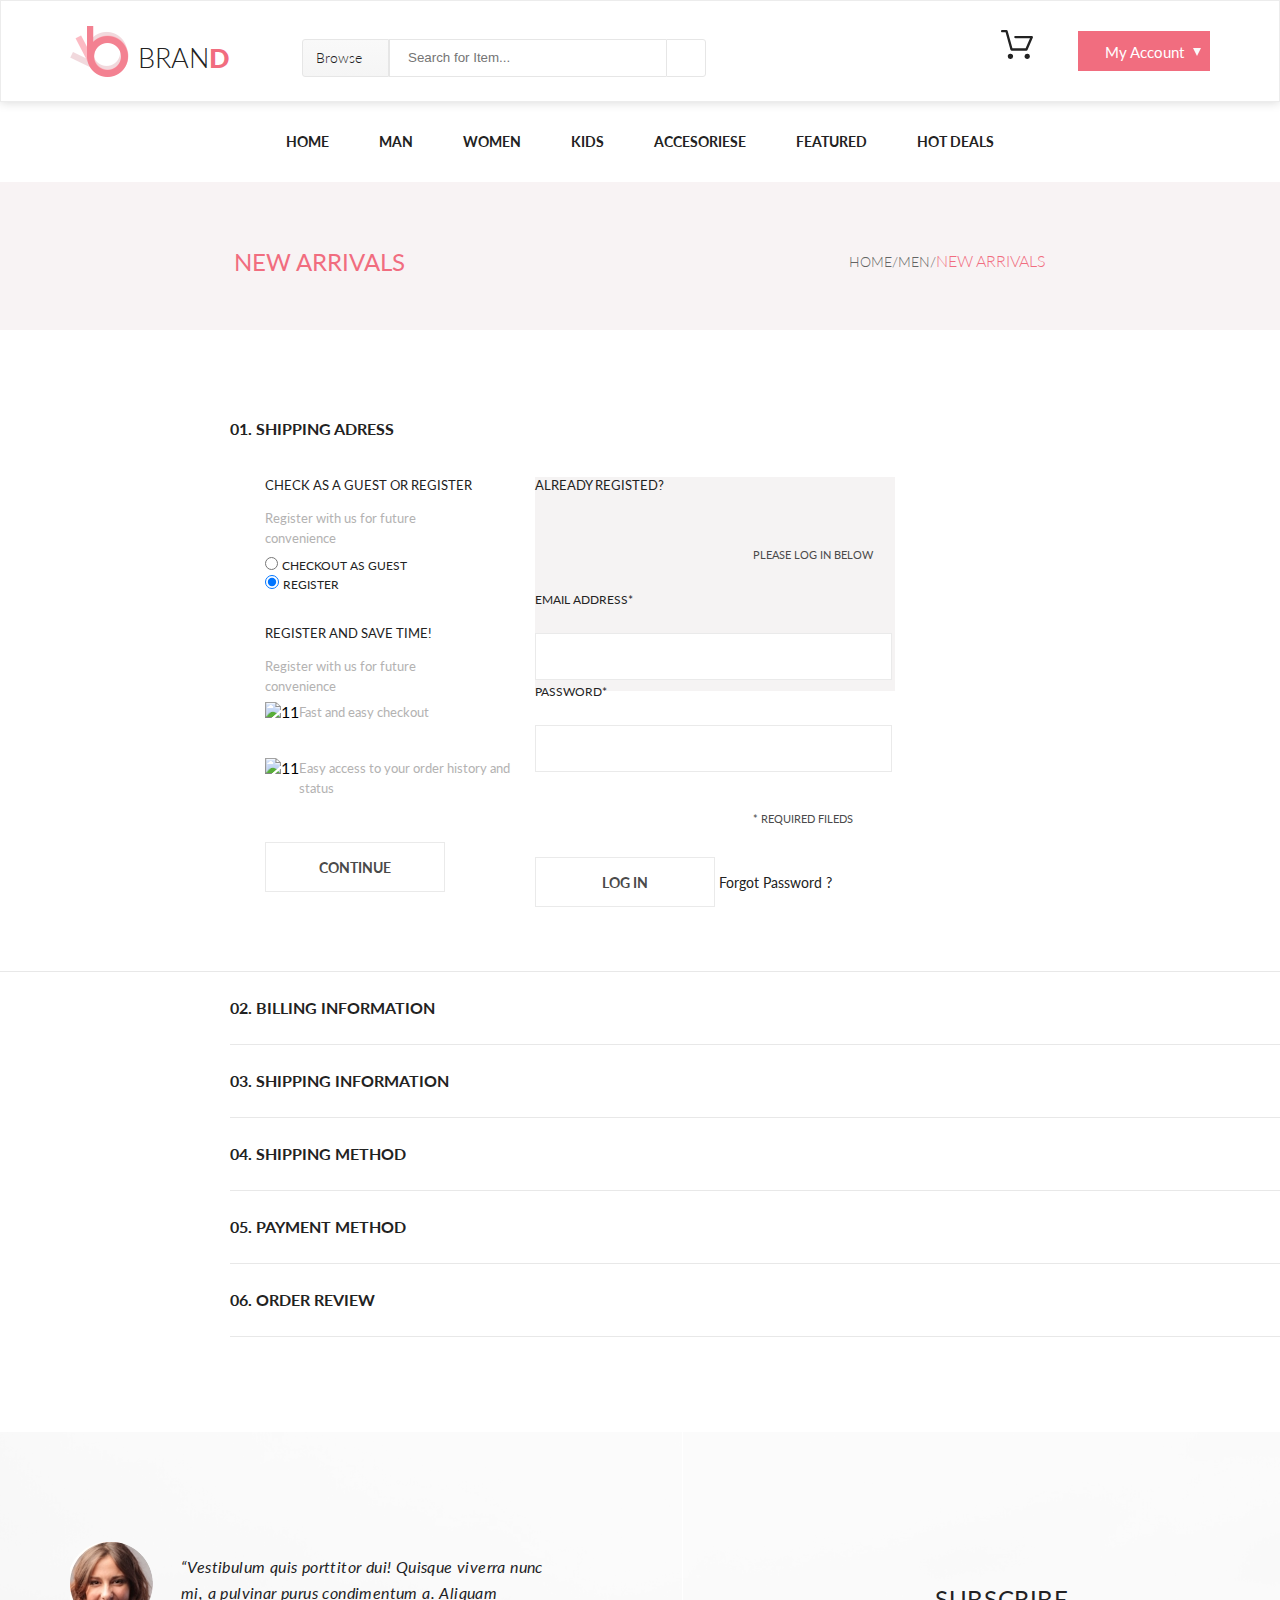
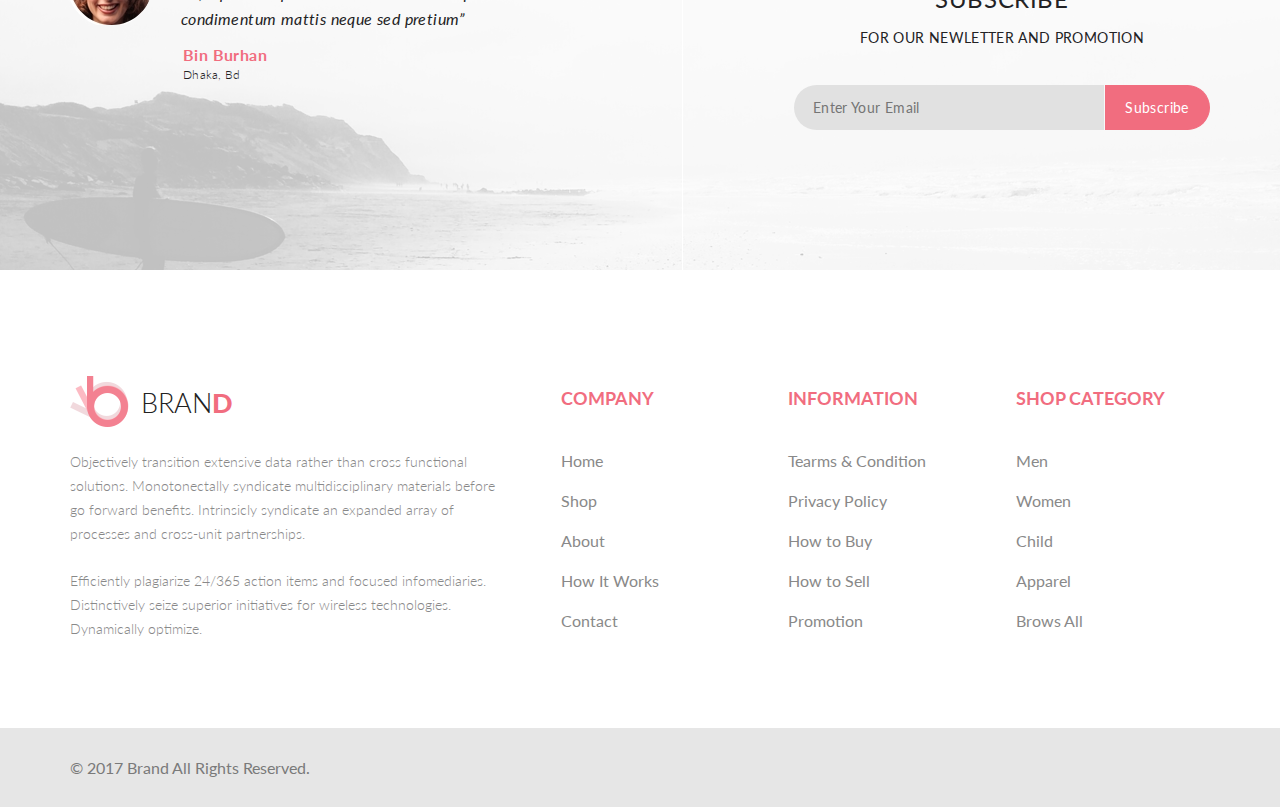
==== Checkout.html @ 781f8a84 "Add files via upload" ====
<!DOCTYPE html>
<html lang="en">

<head>
    <meta charset="UTF-8">
    <title>Index</title>
    <link href="https://fonts.googleapis.com/css?family=Lato:100,300,400,700" rel="stylesheet">
    <link rel="stylesheet" href="style.css">
    <link rel="stylesheet" href="https://use.fontawesome.com/releases/v5.3.1/css/all.css"
        integrity="sha384-mzrmE5qonljUremFsqc01SB46JvROS7bZs3IO2EmfFsd15uHvIt+Y8vEf7N7fWAU" crossorigin="anonymous">

</head>
<header class="header">
    <div class="container header-flex">
        <div class="header-left">
            <a class="logo" href="index.html"><img src="img/logo.png" alt="logo">
                <p class="bran">BRAN</p>
                <span class="d">D</span>
            </a>
            <form class="header-form" action="#">
                <div class="browse_down">
                    <ul class="browse-menu">
                        <li><a href="#">Browse
                                <i class="fas fa-caret-down"></i>
                            </a></li>
                        <div class="browse-hade">
                            <strong>
                                <h3 class="pink_effect">Women</h3>
                            </strong>
                            <ul>
                                <li><a href="single_page.html"
                                    class="pink_effect">Dresses</a></li>
                                <li><a href="single_page.html" class="pink_effect">Tops</a></li>
                                <li><a href="single_page.html" class="pink_effect">Sweaters/Knits</a></li>
                                <li><a href="single_page.html" class="pink_effect">Jackets/Coats</a></li>
                                <li><a href="single_page.html" class="pink_effect">Blazers</a></li>
                                <li><a href="single_page.html" class="pink_effect">Denim</a></li>
                                <li><a href="single_page.html" class="pink_effect">Leggings/Pants</a> </li>
                                <li><a href="single_page.html" class="pink_effect">Skirts/Shorts</a></li>
                                <li><a href="single_page.html" class="pink_effect">Accessories</a> </li>
                                <strong>
                                    <h3 class="pink_effect">Man</h3>
                                </strong>
                                <li><a href="single_page.html" class="pink_effect">Tees/Tank tops</a></li>
                                <li><a href="single_page.html" class="pink_effect"> Shirts/Polos</a> </li>
                                <li><a href="single_page.html" class="pink_effect">Sweaters</a></li>
                                <li><a href="single_page.html" class="pink_effect">Sweatshirts/Hoodies</a></li>
                                <li><a href="single_page.html" class="pink_effect">Blazers</a> </li>
                                <li><a href="single_page.html" class="pink_effect">Jackets/vests</a></li>
                            </ul>
                        </div>
                    </ul>
                </div>
                <input class="form-search" type="search" placeholder="Search for Item..." aria-label="Search">
                <button type="submit"><i class="fas fa-search"></i></button>
            </form>
        </div>
        <div class="header-right">
            <div class="card-hade">
                <a href="shoping_cart.html">
                <img class="card" src="img/Forma_1.svg" alt="card"></a>
                <div class="card-all">
                    <div class="card-top">
                        <a href="single_page.html"><img src="img/Layer_43.jpg" alt="img">
                        <div>
                            <strong>
                                <p class="red">Rebox Zane</p>
                            </strong>

                            <p class="cost">1 x $250</p></a>

                        </div>
                        <div><i class="fas fa-times-circle"></i>
                        </div>
                    </div>
                    <div class="card-bottom">
                        <a href="single_page.html"><img src="img/Layer_44.jpg" alt="img">
                        <div>
                            <strong>
                                <p class="red">Rebox Zane</p>
                            </strong>

                            <p class="cost">1 x $250</p> </a>
                        </div>
                        <div>
                            <i class="fas fa-times-circle"></i>
                        </div>
                    </div>
                    <p class="total">TOTAL $500.00</p>

                    <div class="buttoms">
                        <a href="#" class="checkout">Checkout</a>
                        <a href="#" class="go">Go to cart</a>
                    </div>
                </div>
            </div>
            <a class="button-site my-acc" href="Checkout.html">My Account</a>
        </div>
    </div>
</header>
<nav class="navigation">
    <div class="container">
        <ul class="menu">
            <li><a class="menu-link" href="#">Home</a>
                <div class="menu-link-box">
                    <div class="menu-img-box">
                        <div class="menu-box-list-unit-img">
                            <a class="ssale-link" href="#">
                                <div class="menu-box-unittxt">
                                    <p><strong>super</strong></p>
                                    <p><strong>sale!</strong></p>
                                </div>
                            </a>
                            <img src="img/ssale.jpg" alt="super sale pic">

                        </div>
                    </div>
                    <div class="menu-link-box-list">
                        <h3>man</h3>
                        <ul>
                            <li><a href="single_page.html" class="menu-list-link">Dresses</a></li>
                            <li><a href="single_page.html" class="menu-list-link">Tops</a></li>
                            <li><a href="single_page.html" class="menu-list-link">Sweaters/Knits</a></li>
                            <li><a href="single_page.html" class="menu-list-link">Jackets/Coats</a></li>
                            <li><a href="single_page.html" class="menu-list-link">Blazers</a></li>
                            <li><a href="single_page.html" class="menu-list-link">Denim</a></li>
                            <li><a href="single_page.html" class="menu-list-link">Leggings/Pants</a></li>
                            <li><a href="single_page.html" class="menu-list-link">Skirts/Shorts</a></li>
                            <li><a href="single_page.html" class="menu-list-link">Accessories</a></li>
                        </ul>
                    </div>
                    <div class="menu-link-box-list">
                        <h3>man</h3>
                        <ul>
                            <li><a href="single_page.html" class="menu-list-link">Dresses</a></li>
                            <li><a href="single_page.html" class="menu-list-link">Tops</a></li>
                            <li><a href="single_page.html" class="menu-list-link">Sweaters/Knits</a></li>
                            <li><a href="single_page.html" class="menu-list-link">Jackets/Coats</a></li>

                        </ul>
                        <div class="menu-box-list-unit">
                            <h3>man</h3>
                            <ul>
                                <li><a href="single_page.html" class="menu-list-link">Dresses</a></li>
                                <li><a href="single_page.html" class="menu-list-link">Tops</a></li>
                                <li><a href="single_page.html" class="menu-list-link">Sweaters/Knits</a></li>
                            </ul>
                        </div>
                    </div>
                    <div class="menu-link-box-list">
                        <h3>man</h3>
                        <ul>
                            <li><a href="single_page.html" class="menu-list-link">Dresses</a></li>
                            <li><a href="single_page.html" class="menu-list-link">Tops</a></li>
                            <li><a href="single_page.html" class="menu-list-link">Sweaters/Knits</a></li>
                            <li><a href="single_page.html" class="menu-list-link">Jackets/Coats</a></li>
                        </ul>
                        <div class="pic-box"></div>


                    </div>
                </div>
            </li>
            <li><a class="menu-link" href="single_page.htmlsingle_page.html">Man</a>
                <div class="menu-link-box">
                    <div class="menu-img-box">
                        <div class="menu-box-list-unit-img">
                            <a class="ssale-link" href="#">
                                <div class="menu-box-unittxt">
                                    <p><strong>super</strong></p>
                                    <p><strong>sale!</strong></p>
                                </div>
                            </a>
                            <img src="img/ssale.jpg" alt="super sale pic">

                        </div>
                    </div>
                    <div class="menu-link-box-list">
                        <h3>man</h3>
                        <ul>
                            <li><a href="single_page.html" class="menu-list-link">Dresses</a></li>
                            <li><a href="single_page.html" class="menu-list-link">Tops</a></li>
                            <li><a href="single_page.html" class="menu-list-link">Sweaters/Knits</a></li>
                            <li><a href="single_page.html" class="menu-list-link">Jackets/Coats</a></li>
                            <li><a href="single_page.html" class="menu-list-link">Blazers</a></li>
                            <li><a href="single_page.html" class="menu-list-link">Denim</a></li>
                            <li><a href="single_page.html" class="menu-list-link">Leggings/Pants</a></li>
                            <li><a href="single_page.html" class="menu-list-link">Skirts/Shorts</a></li>
                            <li><a href="single_page.html" class="menu-list-link">Accessories</a></li>
                        </ul>
                    </div>
                    <div class="menu-link-box-list">
                        <h3>man</h3>
                        <ul>
                            <li><a href="#" class="menu-list-link">Dresses</a></li>
                            <li><a href="#" class="menu-list-link">Tops</a></li>
                            <li><a href="#" class="menu-list-link">Sweaters/Knits</a></li>
                            <li><a href="#" class="menu-list-link">Jackets/Coats</a></li>

                        </ul>
                        <div class="menu-box-list-unit">
                            <h3>man</h3>
                            <ul>
                                <li><a href="#" class="menu-list-link">Dresses</a></li>
                                <li><a href="#" class="menu-list-link">Tops</a></li>
                                <li><a href="#" class="menu-list-link">Sweaters/Knits</a></li>
                            </ul>
                        </div>
                    </div>
                    <div class="menu-link-box-list">
                        <h3>man</h3>
                        <ul>
                            <li><a href="#" class="menu-list-link">Dresses</a></li>
                            <li><a href="#" class="menu-list-link">Tops</a></li>
                            <li><a href="#" class="menu-list-link">Sweaters/Knits</a></li>
                            <li><a href="#" class="menu-list-link">Jackets/Coats</a></li>
                        </ul>
                        <div class="pic-box"></div>


                    </div>
                </div>
            </li>
            <li><a class="menu-link" href="#">Women</a>
                <div class="menu-link-box">
                    <div class="menu-img-box">
                        <div class="menu-box-list-unit-img">
                            <a class="ssale-link" href="#">
                                <div class="menu-box-unittxt">
                                    <p><strong>super</strong></p>
                                    <p><strong>sale!</strong></p>
                                </div>
                            </a>
                            <img src="img/ssale.jpg" alt="super sale pic">

                        </div>
                    </div>
                    <div class="menu-link-box-list">
                        <h3>man</h3>
                        <ul>
                            <li><a href="#" class="menu-list-link">Dresses</a></li>
                            <li><a href="#" class="menu-list-link">Tops</a></li>
                            <li><a href="#" class="menu-list-link">Sweaters/Knits</a></li>
                            <li><a href="#" class="menu-list-link">Jackets/Coats</a></li>
                            <li><a href="#" class="menu-list-link">Blazers</a></li>
                            <li><a href="#" class="menu-list-link">Denim</a></li>
                            <li><a href="#" class="menu-list-link">Leggings/Pants</a></li>
                            <li><a href="#" class="menu-list-link">Skirts/Shorts</a></li>
                            <li><a href="#" class="menu-list-link">Accessories</a></li>
                        </ul>
                    </div>
                    <div class="menu-link-box-list">
                        <h3>man</h3>
                        <ul>
                            <li><a href="#" class="menu-list-link">Dresses</a></li>
                            <li><a href="#" class="menu-list-link">Tops</a></li>
                            <li><a href="#" class="menu-list-link">Sweaters/Knits</a></li>
                            <li><a href="#" class="menu-list-link">Jackets/Coats</a></li>

                        </ul>
                        <div class="menu-box-list-unit">
                            <h3>man</h3>
                            <ul>
                                <li><a href="#" class="menu-list-link">Dresses</a></li>
                                <li><a href="#" class="menu-list-link">Tops</a></li>
                                <li><a href="#" class="menu-list-link">Sweaters/Knits</a></li>
                            </ul>
                        </div>
                    </div>
                    <div class="menu-link-box-list">
                        <h3>man</h3>
                        <ul>
                            <li><a href="#" class="menu-list-link">Dresses</a></li>
                            <li><a href="#" class="menu-list-link">Tops</a></li>
                            <li><a href="#" class="menu-list-link">Sweaters/Knits</a></li>
                            <li><a href="#" class="menu-list-link">Jackets/Coats</a></li>
                        </ul>
                        <div class="pic-box"></div>


                    </div>
                </div>
            </li>
            <li><a class="menu-link" href="#">Kids</a>
                <div class="menu-link-box">
                    <div class="menu-img-box">
                        <div class="menu-box-list-unit-img">
                            <a class="ssale-link" href="#">
                                <div class="menu-box-unittxt">
                                    <p><strong>super</strong></p>
                                    <p><strong>sale!</strong></p>
                                </div>
                            </a>
                            <img src="img/ssale.jpg" alt="super sale pic">

                        </div>
                    </div>
                    <div class="menu-link-box-list">
                        <h3>Kids</h3>
                        <ul>
                            <li><a href="#" class="menu-list-link">Dresses</a></li>
                            <li><a href="#" class="menu-list-link">Tops</a></li>
                            <li><a href="#" class="menu-list-link">Sweaters/Knits</a></li>
                            <li><a href="#" class="menu-list-link">Jackets/Coats</a></li>
                            <li><a href="#" class="menu-list-link">Blazers</a></li>
                        </ul>
                    </div>
                    <div class="menu-link-box-list">
                        <h3>boys</h3>
                        <ul>
                            <li><a href="#" class="menu-list-link">Dresses</a></li>
                            <li><a href="#" class="menu-list-link">Tops</a></li>

                        </ul>
                        <div class="menu-box-list-unit">
                            <h3>girls</h3>
                            <ul>
                                <li><a href="#" class="menu-list-link">Dresses</a></li>
                                <li><a href="#" class="menu-list-link">Tops</a></li>
                                <li><a href="#" class="menu-list-link">Sweaters/Knits</a></li>
                            </ul>
                        </div>
                    </div>
                    <div class="menu-link-box-list">
                        <h3>kids sale</h3>
                        <ul>
                            <li><a href="#" class="menu-list-link">Dresses</a></li>
                            <li><a href="#" class="menu-list-link">Tops</a></li>
                            <li><a href="#" class="menu-list-link">Sweaters/Knits</a></li>
                            <li><a href="#" class="menu-list-link">Jackets/Coats</a></li>
                        </ul>
                        <div class="pic-box"></div>


                    </div>
                </div>
            </li>
            <li><a class="menu-link" href="#">Accesoriese</a>
                <div class="menu-link-box">
                    <div class="menu-img-box">
                        <div class="menu-box-list-unit-img">
                            <a class="ssale-link" href="#">
                                <div class="menu-box-unittxt">
                                    <p><strong>super</strong></p>
                                    <p><strong>sale!</strong></p>
                                </div>
                            </a>
                            <img src="img/ssale.jpg" alt="super sale pic">

                        </div>
                    </div>
                    <div class="menu-link-box-list">
                        <h3>man Accesoriese</h3>
                        <ul>
                            <li><a href="#" class="menu-list-link">Dresses</a></li>
                            <li><a href="#" class="menu-list-link">Tops</a></li>
                        </ul>
                    </div>
                    <div class="menu-link-box-list">
                        <h3>woman Accesoriese</h3>
                        <ul>
                            <li><a href="#" class="menu-list-link">Dresses</a></li>

                        </ul>
                        <div class="menu-box-list-unit">
                            <h3>kids Accesoriese</h3>
                            <ul>
                                <li><a href="#" class="menu-list-link">Dresses</a></li>
                            </ul>
                        </div>
                    </div>
                    <div class="menu-link-box-list">
                        <h3>sale Accesoriese</h3>
                        <ul>
                            <li><a href="#" class="menu-list-link">Dresses</a></li>
                        </ul>
                        <div class="pic-box"></div>


                    </div>
                </div>
            </li>
            <li class="last"><a class="menu-link" href="#">Featured</a>
                <div class="menu-link-box">
                    <div class="menu-img-box">
                        <div class="menu-box-list-unit-img">
                            <a class="ssale-link" href="#">
                                <div class="menu-box-unittxt">
                                    <p><strong>super</strong></p>
                                    <p><strong>sale!</strong></p>
                                </div>
                            </a>
                            <img src="img/ssale.jpg" alt="super sale pic">

                        </div>
                    </div>
                    <div class="menu-link-box-list">
                        <h3>man</h3>
                        <ul>
                            <li><a href="#" class="menu-list-link">Dresses</a></li>
                            <li><a href="#" class="menu-list-link">Tops</a></li>
                            <li><a href="#" class="menu-list-link">Sweaters/Knits</a></li>
                            <li><a href="#" class="menu-list-link">Jackets/Coats</a></li>
                            <li><a href="#" class="menu-list-link">Blazers</a></li>
                            <li><a href="#" class="menu-list-link">Denim</a></li>
                            <li><a href="#" class="menu-list-link">Leggings/Pants</a></li>
                            <li><a href="#" class="menu-list-link">Skirts/Shorts</a></li>
                            <li><a href="#" class="menu-list-link">Accessories</a></li>
                        </ul>
                    </div>
                    <div class="menu-link-box-list">
                        <h3>man</h3>
                        <ul>
                            <li><a href="#" class="menu-list-link">Dresses</a></li>
                            <li><a href="#" class="menu-list-link">Tops</a></li>
                            <li><a href="#" class="menu-list-link">Sweaters/Knits</a></li>
                            <li><a href="#" class="menu-list-link">Jackets/Coats</a></li>

                        </ul>
                        <div class="menu-box-list-unit">
                            <h3>man</h3>
                            <ul>
                                <li><a href="#" class="menu-list-link">Dresses</a></li>
                                <li><a href="#" class="menu-list-link">Tops</a></li>
                                <li><a href="#" class="menu-list-link">Sweaters/Knits</a></li>
                            </ul>
                        </div>
                    </div>
                    <div class="menu-link-box-list">
                        <h3>man</h3>
                        <ul>
                            <li><a href="#" class="menu-list-link">Dresses</a></li>
                            <li><a href="#" class="menu-list-link">Tops</a></li>
                            <li><a href="#" class="menu-list-link">Sweaters/Knits</a></li>
                            <li><a href="#" class="menu-list-link">Jackets/Coats</a></li>
                        </ul>
                        <div class="pic-box"></div>


                    </div>
                </div>
            </li>
            <li class="last"><a class="menu-link" href="#">Hot Deals </a>
                <div class="menu-link-box">
                    <div class="menu-img-box">
                        <div class="menu-box-list-unit-img">
                            <a class="ssale-link" href="#">
                                <div class="menu-box-unittxt">
                                    <p><strong>super</strong></p>
                                    <p><strong>sale!</strong></p>
                                </div>
                            </a>
                            <img src="img/ssale.jpg" alt="super sale pic">

                        </div>
                    </div>
                    <div class="menu-link-box-list">
                        <h3>man</h3>
                        <ul>
                            <li><a href="#" class="menu-list-link">Dresses</a></li>
                            <li><a href="#" class="menu-list-link">Tops</a></li>
                            <li><a href="#" class="menu-list-link">Sweaters/Knits</a></li>
                            <li><a href="#" class="menu-list-link">Jackets/Coats</a></li>
                            <li><a href="#" class="menu-list-link">Blazers</a></li>
                            <li><a href="#" class="menu-list-link">Denim</a></li>
                            <li><a href="#" class="menu-list-link">Leggings/Pants</a></li>
                            <li><a href="#" class="menu-list-link">Skirts/Shorts</a></li>
                            <li><a href="#" class="menu-list-link">Accessories</a></li>
                        </ul>
                    </div>
                    <div class="menu-link-box-list">
                        <h3>man</h3>
                        <ul>
                            <li><a href="#" class="menu-list-link">Dresses</a></li>
                            <li><a href="#" class="menu-list-link">Tops</a></li>
                            <li><a href="#" class="menu-list-link">Sweaters/Knits</a></li>
                            <li><a href="#" class="menu-list-link">Jackets/Coats</a></li>

                        </ul>
                        <div class="menu-box-list-unit">
                            <h3>man</h3>
                            <ul>
                                <li><a href="#" class="menu-list-link">Dresses</a></li>
                                <li><a href="#" class="menu-list-link">Tops</a></li>
                                <li><a href="#" class="menu-list-link">Sweaters/Knits</a></li>
                            </ul>
                        </div>
                    </div>
                    <div class="menu-link-box-list">
                        <h3>man</h3>
                        <ul>
                            <li><a href="#" class="menu-list-link">Dresses</a></li>
                            <li><a href="#" class="menu-list-link">Tops</a></li>
                            <li><a href="#" class="menu-list-link">Sweaters/Knits</a></li>
                            <li><a href="#" class="menu-list-link">Jackets/Coats</a></li>
                        </ul>
                        <div class="pic-box"></div>


                    </div>
                </div>
            </li>
        </ul>
    </div>
</nav>
<div class="new_arrivals">
    <h3 class="new_arrivals_text">New Arrivals</h3>
    <nav aria-label="breadcrumb">
        <ul class="bread">
            <li ><a href="index.html" class="breadcrumb-item">HOME/</a></li>
            <li ><a href="single_page.html"class="breadcrumb-item" >MEN/ </a></li>
            <li ><a href="single_page.html"class="breadcrumb-item_pink" >NEW ARRIVALS</a></li>
        </ul>
    </nav>
</div>
    <section>
                      
        <h2 class="headline">01.   Shipping Adress</h2>
            <div class="form-conteiner">
            <div class="left-form">
                    <form>
            <h3>Check as a guest or register</h3>
            <p>Register with us for future convenience</p>
            <div class="form-check">
                <input class="form-check-input" type="radio" name="flexRadioDefault" id="flexRadioDefault1">
                <label class="form-check-label" for="flexRadioDefault1">
                    checkout as guest
                </label>
              </div>
              <div class="form-check">
                <input class="form-check-input" type="radio" name="flexRadioDefault" id="flexRadioDefault2" checked>
                <label class="form-check-label" for="flexRadioDefault2">
                    register
                </label>
              </div>
              <h4>register and save time!</h4>
              <p>Register with us for future convenience</p>
              <div class="arrow_p">
              <img src="img/11.webp" alt="11"><p>Fast and easy checkout</p>
              </div>
              <div class="arrow_p">
              <img src="img/11.webp" alt="11"><p>Easy access to your order history and status</p>
            </div>
            <a href="#">
                <button type="submit" class="continue">Continue</button></a>
                                  </form>
    </div>
    <div class="rigth-form">    
    <form>
            <h3>Already registed?</h3>
            <p class="text-grey">Please log in below</p>
                    <div class="mb-3">
        <label for="exampleInputEmail1" class="form-label">EMAIL ADDRESS*</label>
        <input type="email" class="form-control" id="exampleInputEmail1" aria-describedby="emailHelp">
              <div class="mb-3">
        <label for="exampleInputPassword1" class="form-label">PASSWORD*</label>
        <input type="password" class="form-control" id="exampleInputPassword1">
      </div>
                  <p class="star-text">* Required Fileds</p>
            <a href="#">
              <button type="submit" class="btn btn-primary">Log in</button></a>
      <a href="#" class="forgot"> Forgot Password ?</a>
    </form> 
</div>
</div>
</label>
</section>
<a href="#" ></a><h2 class="lazy-text">02.   BILLING INFORMATION</h2>
<a href="#" ></a><h2 class="lazy-text">03.   SHIPPING INFORMATION</h2>
<a href="#" ></a><h2 class="lazy-text">04.   SHIPPING METHOD</h2>
<a href="#" ></a><h2 class="lazy-text">05.   PAYMENT METHOD</h2>
<a href="#" ></a><h2 class="lazy-text">06.   ORDER REVIEW</h2>

    

<div class="comunity">
    <img src="img/com.png" alt="com background" style="opacity:0.25;filter:alpha(opacity=25)">
    <div class="comunity-conteiner">
        <div class="com-left">
            <img src="img/face.png" alt="face">
            <div class="com-lefttxt">
                <p>“Vestibulum quis porttitor dui! Quisque viverra nunc mi,
                    a pulvinar purus condimentum a. Aliquam condimentum mattis neque sed pretium”</p>
            </div>
            <div class="com-lefttxts">
                <p><b>Bin Burhan</b>
                    <br>Dhaka, Bd
                </p>
            </div>
        </div>
        <div class="com-center"></div>
        <div class="com-right">
            <div class="com-righttxt">
                <p>Subscribe</p>
                <span>FOR OUR NEWLETTER AND PROMOTION</span>
            </div>
            <div class="com-rightform">
                <input class="form-email" type="email" placeholder="Enter Your Email" aria-label="email">
                <button type="submit">Subscribe</button>
            </div>
        </div>
    </div>
</div>
<div class="container-footerwrap">
    <div class="container-foote">
        <section class="footer-logotext">
            <div class="footer-logo">
                <a href="index.html"><img src="img/logo.png" alt="logo"></a>
                <p>bran<span>d</span></p>
            </div>
            <div class="footer-objec">
                <p>Objectively transition extensive data rather than cross functional
                    solutions. Monotonectally syndicate multidisciplinary materials
                    before go forward benefits. Intrinsicly syndicate an expanded array
                    of processes and cross-unit partnerships.</p>
                <p class="footer-objec2">Efficiently plagiarize 24/365 action items and focused infomediaries.
                    Distinctively seize superior initiatives for wireless technologies.
                    Dynamically optimize.</p>
            </div>
        </section>
        <nav class="futer-naverap">
            <div class="footer-company">
                <h3>company</h3>
                <ul>
                    <li><a href="index.html">Home</a></li>
                    <li><a href="#">Shop</a></li>
                    <li><a href="#">About</a></li>
                    <li><a href="#">How It Works</a></li>
                    <li><a href="#">Contact</a></li>
                </ul>
            </div>
            <div class="footer-information">
                <h3>information</h3>
                <ul>
                    <li><a href="#">Tearms &amp; Condition</a></li>
                    <li><a href="#">Privacy Policy</a></li>
                    <li><a href="#">How to Buy</a></li>
                    <li><a href="#">How to Sell</a></li>
                    <li><a href="#">Promotion</a></li>
                </ul>
            </div>
            <div class="footer-shop">
                <h3>shop category</h3>
                <ul>
                    <li><a href="#">Men</a></li>
                    <li><a href="#">Women</a></li>
                    <li><a href="#">Child</a></li>
                    <li><a href="#">Apparel</a></li>
                    <li><a href="#">Brows All</a></li>
                </ul>
            </div>
        </nav>
    </div>
</div>
<footer class="footer">
    <div class="footer-copy">
        <div class="copy">
            <p>© 2017 Brand All Rights Reserved.</p>
        </div>
        <div class="footer-soc">
            <a href="#"><i class="fab fa-facebook-square"></i></a>
            <a href="#"><i class="fab fa-twitter-square"></i></a>
            <a href="#"><i class="fab fa-linkedin"></i></a>
            <a href="#"><i class="fab fa-pinterest-square"></i></a>
            <a href="#"><i class="fab fa-google-plus-square"></i></a>
        </div>
    </div>
</footer>
</body>

</html>
---- style.css ----
* {
    margin: 0;
    padding: 0;
}

body {
    font-family: 'Lato', sans-serif;
}

.container {
    width: 1140px;
    margin: 0 auto;
}

.header {
    height: 100px;
    box-shadow: 0 0 10px rgba(0, 0, 0, 0.17);
    border: 1px solid #ececec;
    background-color: #ffffff;
}

.header-flex {
    display: flex;
    justify-content: space-between;
    height: 100%;
}

.header-left {
    display: flex;
    align-items: center;
}

.header-right {
    display: flex;
    align-items: center;
}

.logo {
    display: flex;
    align-items: center;
}

.header-form {
    display: flex;
}

.button-site {
    background-color: #f16d7f;
    border: 1px solid transparent;
    margin-left: 45px;
}

.button-site:hover {
    background-color: #fff;
    color: #f16d7f;
    border: 1px solid #f16d7f;
}



.my-acc {
    color: #ffffff;
    position: relative;
    text-align: center;
    width: 130px;
    height: 38px;
    font-size: 15px;
    font-weight: 400;
    text-decoration: none;
}

.my-acc:before {
    content: "";
    display: block;
    position: absolute;
    top: 16px;
    right: 8px;
    width: 0;
    height: 0;
    border-style: solid;
    border-width: 8px 4px 0 4px;
    border-color: #fafafa transparent transparent transparent;
}

.button-site:hover .my-acc:before {
    border-color: #f16d7f transparent transparent transparent;
}

.menu {
    display: flex;
    list-style-type: none;
    justify-content: center;
}

.menu-link {
    text-decoration: none;
    display: block;
    padding: 20px 25px;
    color: #222222;
    font-size: 14px;
    font-weight: 700;
    text-transform: uppercase;
}

.banner {
    height: 613px;
    background-color: #e8e8e8;
}

.banner-block {
    height: 100%;
    background: url(img/banner.jpg) 0 -51px;
}

.the-brand {
    color: #222222;
    font-size: 60px;
    font-weight: 700;
    text-transform: uppercase;
    line-height: 45px;
    margin-bottom: 20px;
}

.text-fashion {
    color: #222222;
    font-size: 40px;
    font-weight: 700;
    text-transform: uppercase;
    line-height: 31px;

}

.banner-text {
    margin-top: 224px;
    border-left: 12px solid #f16d7f;
    float: left;
    padding-left: 12px;
}

.span-fashion {
    color: #f16d7f;
}

.item {
    position: relative;
    width: 263px;
    margin-bottom: 40px;
}

.item:hover .box-add {
    display: flex;
}

.item:hover {
    box-shadow: 0 5px 8px rgba(0, 0, 0, 0.16);
}

.product-img {
    width: 100%;
}

.item:hover .product-img {
    filter: brightness(50%);
}

.product {
    width: 263px;
    display: block;
    text-decoration: none;
}

.box-product {
    margin-top: 60px;
    margin-bottom: 60px;
    display: flex;
    flex-wrap: wrap;
    justify-content: space-between;
}

.product-text-box {
    padding: 20px 15px;
}

.product-text {
    color: #222222;
    font-size: 13px;
    font-weight: 400;
    text-transform: uppercase;
    margin-bottom: 15px;
}

.product-price {
    color: #f16d7f;
    font-size: 16px;
    font-weight: 700;
    text-transform: uppercase;
}

.box-add {
    position: absolute;
    top: 98px;
    display: none;
    justify-content: center;
    width: 100%;
}

.add {
    border: 1px solid #ffffff;
    padding: 8px 12px;
    color: #ffffff;
    font-size: 13px;
    font-weight: 700;
    text-decoration: none;
    display: flex;
    align-items: center;
}

.add:hover {
    box-shadow: 0 0 10px #fff;
}

.add-img {
    margin-right: 7px;
}

.container-news {
    width: 1140px;
    margin: 0 auto;
}

.news-box {
    width: 100%;
    height: 823px;
    display: flex;
    justify-content: space-between;
    margin-top: 100px;
}

.cont-news-right,
.cont-news-left {
    display: flex;
    flex-direction: column;
    width: 560px;
    justify-content: space-between;
}

.cont-news-right a,
.cont-news-left a {
    display: block;
    position: relative;
    background-color: #dadad2;
}

.news-forman,
.for-kids {
    width: 560px;
    height: 542px;
    transition: all .5s;
}

.woman,
.accesories {
    width: 560px;
    height: 261px;
    transition: all .5s;
}

.accesories img {
    float: right;
}

.news-txt {
    position: absolute;
    padding: 16px 18px;
    top: 26px;
    z-index: 1;
    background-color: white;
    transition: background-color .5s;
}

.news-txt {
    color: #222222;
    font-family: 'Lato', sans-serif;
    font-size: 18px;
    font-weight: 400;
    text-transform: uppercase;
}

.news-txt h3 {
    font-family: 'Lato', sans-serif;
    font-weight: 400;
    text-transform: uppercase;
    color: #f16d7f;
    font-size: 30px;
    letter-spacing: 0.75px;
    transition: color .5s;
}

.items-txt {
    display: flex;
    flex-direction: column;
    justify-content: center;
    align-items: center;
    margin-top: 100px;
    color: #222222;
    font-family: 'Lato', sans-serif;
    font-size: 30px;
    font-weight: 700;
    letter-spacing: 0.75px;
}

.items-txt p {
    color: #9f9f9f;
    font-family: 'Lato', sans-serif;
    font-size: 14px;
    font-weight: 400;
    letter-spacing: 0.35px;
    margin-top: 16px;
}

.bap {
    display: flex;
    justify-content: center;
}

.baptxt {
    display: flex;
    margin-bottom: 113px;
}

.baptxt i {
    margin-left: 9px;
}

.baplink {
    background-color: #f16d7f;
    color: #ffffff;
    font-family: 'Lato', sans-serif;
    font-size: 16px;
    font-weight: 700;
    letter-spacing: 0.4px;
    align-items: center;
    flex-direction: row;
    text-decoration: none;
    display: flex;
    padding: 23px 18px;
    border: transparent 1px solid;
}

.baplink:hover {
    background-color: #fff;
    color: #f16d7f;
    border: 1px solid #f16d7f;
}

.bran {
    margin-left: 9px;
    margin-top: 13px;
    font-family: 'Lato', sans-serif;
    text-transform: uppercase;
    color: #222222;
    font-size: 27px;
    font-weight: 300;
    text-align: center;
}

.logo {
    text-decoration: none;
}

.d {
    margin-right: 37px;
    margin-top: 13px;
    font-family: 'Lato', sans-serif;
    color: #f16d7f;
    font-size: 27px;
    font-weight: 900;
    text-align: center;
}

.form-search {
    padding-left: 18px;
    margin-top: 13px;
    border-style: solid;
    border-width: 1px;
    border-right-width: 0;
    border-color: #e6e6e6;
    box-sizing: border-box;
    background-color: #ffffff;
    width: 277px;
    height: 38px;
}

.header-form button {
    margin-top: 13px;
    border-bottom-right-radius: 3px;
    border-top-right-radius: 3px;
    border-style: solid;
    border-width: 1px;
    border-color: #e6e6e6;
    box-sizing: border-box;
    background-color: #ffffff;
    width: 40px;
    height: 38px;
}

.browse-menu {
    margin-top: 13px;
    border-bottom-left-radius: 3px;
    border-top-left-radius: 3px;
    border-style: solid;
    border-width: 1px;
    border-color: #e6e6e6;
    box-sizing: border-box;
    background: linear-gradient(180deg, #f9f9f9 0%, #f5f5f5 100%);
    width: 87px;
    height: 38px;
    margin-left: 35px;

}

.browse_down {
    position: relative;
    display: flex;
    z-index: 10000;
}

.browse-hade {
    display: none;
    position: absolute;
    border-radius: 5px;
    background-color: #ffffff;
    padding: 20px;
    border: 1px solid #e8e8e8;
}

.browse-hade:hover {
    background-color: #ffffff;

}

.browse_down:hover .browse-hade {
    display: block;
}

.browse_down:hover .browse-menu {
    background-color: #ffffff;
}

.browse-hade h3 {
    color: #232323;
    font-family: 'Lato';
    font-size: 14px;
    font-weight: 400;
    font-style: normal;
    letter-spacing: normal;
    line-height: 32px;
    text-align: left;
    text-transform: uppercase;
    font-style: normal;
    letter-spacing: 0.35px;
    line-height: normal;
    border-bottom: 1px solid #e8e8e8;
}

.browse-hade li {
    color: #4f4f4f;
    font-family: 'Lato';
    font-size: 14px;
    font-weight: 400;
    font-style: normal;
    letter-spacing: normal;

    text-align: right;
    font-style: normal;
    letter-spacing: 0.35px;
    line-height: normal;
}

.browse-hade:hover {
    color: #f16d7f;
}

.browse-menu li {
    display: flex;
    position: relative;
    margin-top: 9px;
    list-style: none;
}

.browse-menu a {
    font-family: 'Lato', sans-serif;
    color: #222222;
    font-size: 14px;
    font-weight: 300;
    line-height: normal;
    margin-left: 13px;
    text-decoration: none;
}

.card-hade {
    position: relative;
    display: flex;
    z-index: 10000;
    flex-direction: column;
}

.card-all {
    display: none;
    position: absolute;
    border-radius: 5px;
    background-color: #ffffff;
    border: 1px solid #e8e8e8;
    margin-top: 33px;
    margin-right: 179px;
}

.fas {
    display: none;
    width: 15px;
    height: 15px;
    color: #c0c0c0;
    font-family: "Font Awesome";
    font-size: 16px;
    font-weight: 400;
    font-style: normal;
    letter-spacing: normal;
    line-height: normal;
    text-align: right;
    text-transform: uppercase;
}

.fas:hover {
    filter: opacity(50%);

}

.pink_effect:hover {
    color: #f16d7f;
}

.card-all:hover {
    background-color: #ffffff;
}

.card-hade:hover .card-all {
    display: flex;
    flex-direction: column;
}

.red {
    color: #222222;
    font-family: 'Lato';
    font-size: 12px;
    font-weight: 700;
    font-style: normal;
    letter-spacing: normal;
    line-height: normal;
    text-align: center;
    text-transform: uppercase;
    font-style: normal;
    letter-spacing: normal;
    line-height: normal;
}


.cost {
    color: #f16d7f;
    font-family: "Lato";
    font-size: 16px;
    font-weight: 400;
    font-style: normal;
    letter-spacing: normal;
    line-height: normal;
    text-align: left;
    text-transform: uppercase;
}

.card-bottom {
    display: flex;
    justify-content: space-between;
    margin: 20px;
    border-bottom: 1px solid #e8e8e8;
}

.card-top {
    display: flex;
    justify-content: space-between;
    margin: 20px;
    border-bottom: 1px solid #e8e8e8;
}

.total {
    width: 228px;
    height: 16px;
    color: #222222;
    font-family: 'Lato';
    font-size: 16px;
    font-weight: 700;
    font-style: normal;
    letter-spacing: normal;
    line-height: normal;
    text-align: center;
    text-transform: uppercase;
    font-style: normal;
    letter-spacing: normal;
    line-height: normal;
    margin: 20px;
}

.buttoms {
    display: flex;
    flex-direction: column;
    margin-top: 32px;
    align-items: center;
}

.checkout {
    background-color: #ffffff;
    border: 1px solid #f16d7f;
    color: #f16d7f;
    width: 225px;
    height: 50px;
    text-align: center;
    margin: 11px;

}

.checkout:hover {
    background-color: #f16d7f;
    color: #fff;
    border: 1px solid #f16d7f;
}

.go {
    border: 1px solid #eaeaea;
    background-color: #ffffff;
    color: #4a4a4a;
    width: 225px;
    height: 50px;
    text-align: center;
    margin: 20px;
}

.go:hover {
    border: 1px solid #eaeaea;
    background-color: #4a4a4a;
    ;
    color: #ffffff;
}

.bannerblack {
    height: 550px;
}

.conteinerbb {
    display: flex;
    margin: 0 auto;
    background-color: #222224;
    width: 1140px;
    height: 529px;
}

.bb-left {
    display: flex;
    position: relative;
    flex-direction: column;
    justify-content: center;
}

.bbtxt {
    display: flex;
    position: absolute;
    flex-direction: column;
    padding-left: 39px;
    padding-bottom: 190px;
    width: 293px;
    height: 78px;
}

.bbtxt h1 {
    font-family: 'Lato', sans-serif;
    color: #ffffff;
    font-size: 54px;
    font-weight: 700;
}

.bbtxt span {
    font-family: 'Lato', sans-serif;
    color: #f16d7f;
    font-size: 53.62px;
    font-weight: 700;
    text-transform: uppercase;
}

.bbtxt p {
    font-family: 'Lato', sans-serif;
    color: #ffffff;
    font-size: 32.17px;
    font-weight: 700;
    text-transform: uppercase;
}

.bb-center {
    display: flex;
    flex-direction: column;
    justify-content: space-around;
    box-sizing: border-box;
    padding-left: 37px;
    padding-bottom: 70px;
    width: 105px;
    height: 100%;
}

.bb-right {
    display: flex;
    flex-direction: column;
    justify-content: space-evenly;
    box-sizing: border-box;
    padding-bottom: 12px;
    padding-top: 10px;
    width: 259px;
    height: 100%;
}

.bb-right h3 {
    font-family: 'Lato', sans-serif;
    color: #fbfbfb;
    font-size: 20px;
    font-weight: 700;
    line-height: 2;
}

.bb-right p {
    font-family: 'Lato', sans-serif;
    color: #fbfbfb;
    font-size: 14px;
    font-weight: 300;
    line-height: 24px;
}

.comunity {
    margin-top: 95px;
    height: 438px;
    display: flex;
    justify-content: center;
    position: relative;
}

.comunity-conteiner {
    width: 1140px;
    height: 100%;
    display: flex;
    position: absolute;
    flex-direction: row;
    justify-content: space-between;
}

.com-left {
    width: 500px;
    display: flex;
    flex-direction: row;
    margin-top: 110px;
}

.com-left img {
    height: 83px;
}

.com-lefttxt {
    width: 386px;
    height: 68px;
    color: #222224;
    font-family: 'Lato', sans-serif;
    font-size: 16px;
    font-style: italic;
    line-height: 26px;
    letter-spacing: 0.4px;
    margin-left: 28px;
    padding-top: 12px;
}

.com-lefttxts {
    position: absolute;
    top: 210px;
    left: 113px;
    color: #222224;
    font-family: 'Lato', sans-serif;
    font-size: 12px;
    font-weight: 300;
    letter-spacing: 0.3px;
    line-height: 14px;
}

.com-lefttxts b {
    color: #f16d7f;
    font-size: 16px;
    font-weight: 700;
    font-family: 'Lato', sans-serif;
    letter-spacing: 0.4px;
    line-height: 26px;
}

.com-center {
    height: 100%;
    width: 1px;
    background-color: white;
}

.com-rightform input {
    width: 310px;
    height: 45px;
    border-top-left-radius: 23px;
    border-bottom-left-radius: 23px;
    background-color: #e1e1e1;
    border: transparent 1px solid;
    padding-left: 18px;
    color: #222224;
    font-family: 'Lato', sans-serif;
    font-size: 14px;
    font-weight: 400;
    line-height: 54px;
    letter-spacing: 0.35px;
    box-sizing: border-box;
    border-right-width: 0;
}

.com-rightform button {
    width: 105px;
    height: 45px;
    border-radius: 0 23px 23px 0;
    background-color: #f16d7f;
    color: #ffffff;
    font-family: 'Lato', sans-serif;
    font-size: 14px;
    font-weight: 400;
    line-height: 35px;
    letter-spacing: 0.35px;
    box-sizing: border-box;
    border: #f16d7f 1px solid;
    border-left-width: 0;
    margin-left: -3px;
}

.com-right {
    display: flex;
    flex-direction: column;
    justify-content: center;
    align-items: center;
}

.com-righttxt {
    display: flex;
    width: 370px;
    justify-content: center;
    flex-direction: row;
    align-content: center;
    flex-wrap: wrap;
    margin-bottom: 35px;
    color: #222224;
    font-family: 'Lato', sans-serif;
    font-weight: 400;
    font-size: 24px;
    letter-spacing: 0.6px;
    line-height: 54px;
    text-transform: uppercase;
}

.com-righttxt span {
    color: #222224;
    font-family: 'Lato', sans-serif;
    font-size: 14px;
    font-weight: 400;
    text-transform: uppercase;
    letter-spacing: 0.35px;
    line-height: 24px;
}

.com-rightform input:focus,
button:focus {
    outline: none;
}

.com-rightform button:active {
    background-color: white;
    color: #f16d7f;
}

.container-footerwrap {
    width: 100%;
    height: 458px;
}

.container-foote {
    display: flex;
    justify-content: space-between;
    align-items: center;
    margin: 0 auto;
    width: 1140px;
    height: 100%;
}

.footer-logotext {
    display: flex;
    flex-direction: column;
    justify-content: space-between;
    width: 427px;
    margin-top: 18px;
}

.futer-naverap {
    margin-top: 23px;
    display: flex;
    justify-content: space-around;
    width: 700px;
}

.footer-logo {
    display: flex;
    width: 100%;
    height: 51px;
}

.footer-logotext p {
    margin-left: 12px;
    margin-top: 10px;
    font-family: 'Lato', sans-serif;
    text-transform: uppercase;
    color: #222222;
    font-size: 27px;
    font-weight: 300;
    text-align: center;
}

.footer-logotext span {
    margin-right: 37px;
    margin-top: 13px;
    font-family: 'Lato', sans-serif;
    color: #f16d7f;
    font-size: 27px;
    font-weight: 900;
    text-align: center;
}

.footer-objec p {
    font-family: 'Lato', sans-serif;
    color: #898989;
    font-size: 14px;
    font-weight: 300;
    line-height: 24px;
    text-align: left;
    text-transform: none;
    padding-top: 13px;
    margin-left: 0;
}

.futer-naverap {
    margin-top: 23px;
    display: flex;
    justify-content: space-around;
    width: 700px;
}

.footer-company {
    margin-left: 6px;
}

.footer-information {
    margin-left: 39px;
}

.container-foote h3 {
    font-family: 'Lato', sans-serif;
    color: #f16d7f;
    font-size: 18px;
    font-weight: 700;
    line-height: 85px;
    text-transform: uppercase;
}

.container-foote ul {
    padding-bottom: 25px;
}

.container-foote li,
a {
    list-style: none;
    font-family: 'Lato', sans-serif;
    color: #898989;
    font-size: 16px;
    font-weight: 400;
    line-height: 40px;
    text-decoration: none;
}

.container-foote a:hover {
    color: #f16d7f;
}

.footer {
    background-color: #e6e6e6;
    width: 100%;
    height: 79px;
}

.footer-copy {
    display: flex;
    justify-content: space-between;
    align-items: center;
    margin: 0 auto;
    width: 1140px;
    height: 100%;
}

.footer-soc {
    display: flex;
    justify-content: space-between;
    width: 191px;
}

.footer-soc i {
    color: #ffffff;
    font-size: 32px;
}

.copy p {
    font-family: 'Lato', sans-serif;
    color: #7a7a7a;
    font-size: 16px;
    font-weight: 400;
}

.footer-soc a:hover i {
    color: #f16d7f;
}

.menu li {
    position: relative;
    list-style-type: none;
}

.menu-link-box {
    display: none;
    position: absolute;
    background-color: white;
    border: 1px solid #e8e8e8;
    border-radius: 5px;
    top: 70px;
    padding: 20px;
}

.menu-link-box-list {
    background-color: #ffffff;
    margin-right: 40px;
}

.menu-link-box-list:last-of-type {
    margin-right: 0;
}

.menu-link-box-list h3 {
    border-bottom: 1px solid #e8e8e8;
    text-transform: uppercase;
    color: #232323;
    font-size: 14px;
    font-weight: 400;
    padding-bottom: 8px;
    margin-bottom: 8px;
    letter-spacing: 0.35px;
    width: 235px;
}

.menu-link-box-list ul {
    width: 100%;
}

.menu-link-box-list a {
    color: #646464;
    font-size: 14px;
    font-weight: 400;
    line-height: 28px;
    letter-spacing: 0.35px;
}

.menu-link-box-list a:hover {
    color: #f16d7f;
}

.menu-box-list-unit {
    margin-top: 22px;
}

.menu-box-list-unit-img {
    position: relative;
    margin-top: 15px;
    margin-left: -20px;
}

.menu-box-unittxt {
    position: absolute;
    right: 10px;
    bottom: 10px;
    color: #ffffff;
    font-size: 22px;
    font-weight: 400;
    line-height: 28px;
    text-transform: uppercase;
    letter-spacing: 0.55px;

}

.menu-img-box {
    position: absolute;
    right: 20px;
    bottom: 20px;
}

.pic-box {
    height: 128px;
}

.ssale-link {
    position: absolute;
    height: 100%;
    width: 100%;
    transition: all .5s;
}

.menu-link-box:before {
    content: "";
    display: block;
    position: absolute;
    width: 8px;
    height: 8px;
    background-color: #ffffff;
    transform: rotate(45deg);
    top: -5px;
    left: 40px;
    border-top: #e8e8e8 1px solid;
    border-left: #e8e8e8 1px solid;
}


.menu-list-li:hover {
    color: #f16d7f;
}

.menu li:hover .menu-link-box {
    display: flex;
}

.menu-link:hover {
    color: #f16d7f;
}

.last:hover .menu-link-box {
    display: flex;
    right: 0;
}

.last:hover .menu-link-box:before {
    top: -5px;
    right: 55px;
    left: auto;
}

.last:hover .menu-box-unittxt p {
    animation: saleAnim .5s linear 0s infinite normal;
}

.menu li:hover .menu-box-unittxt p {
    animation: saleAnim .5s linear 0s infinite normal;
}

.my-acc,
.baplink {
    transition: color .5s, background-color .5s;
}

.ssale-link:hover p {
    color: #f16d7f;
    transform: scale(1.25);
    transition: .5s;
}

.new_arrivals {
    width: 100%;
    height: 148px;
    background-color: #f8f3f4;
    display: flex;
    justify-content: space-between;
}

.new_arrivals_text {
    color: #f16d7f;
    font-family: "Lato";
    font-size: 24px;
    font-weight: 400;
    font-style: normal;
    letter-spacing: normal;
    line-height: 20px;
    text-transform: uppercase;
    line-height: normal;
    padding-left: 234px;
    padding-top: 65px;

}

.bread {
    display: flex;
    flex-direction: row;
    justify-content: flex-end;
    list-style-type: none;
    padding-right: 234px;
    padding-top: 69px;

}

.breadcrumb-item_pink {
    font-family: "Lato";
    color: #f16d7f;
    font-weight: 300;
    font-style: normal;
    letter-spacing: normal;
    line-height: normal;
    transition: all 0.5s;
}

.breadcrumb-item {
    font-size: 14px;
    line-height: 20px;
    text-transform: uppercase;
    color: #636363;
    font-family: "Lato";
    font-weight: 300;
    font-style: normal;
    letter-spacing: normal;
    line-height: normal;
    transition: all 0.5s;
}

.breadcrumb-item:hover {
    color: #f16d7f
}

.breadcrumb-item_pink:hover {
    color: #636363;
}

.main_img {
    height: 777px;
    border: 1px solid #eaeaea;
    background-color: #f7f7f7;
    display: flex;
    justify-content: space-between;
    margin: 0 auto;



}

.girl {
    padding: 11px;

}

.left-button {
    width: 47px;
    height: 47px;
    background-color: #2a2a2a;
    border: 1px solid transparent;
    margin-top: 365px;
    margin-left: 4px;

}

.rigth-button {
    width: 47px;
    height: 47px;
    background-color: #2a2a2a;
    border: 1px solid transparent;
    margin-top: 365px;
    margin-right: 4px;
}

.left-button:hover {
    filter: brightness(150%)
}

.rigth-button:hover {
    filter: brightness(150%)
}

.info-conteiner {
    margin: 0 auto;



}

.info {
    width: 1141px;
    height: 730px;
    border: 1px solid #eaeaea;
    background-color: #ffffff;
    margin-top: -60px;
    margin-left: 229px;


}

.collection {
    color: #f16d7f;
    font-family: "Lato";
    font-size: 14px;
    font-weight: 700;
    font-style: normal;
    letter-spacing: normal;
    line-height: 24px;
    text-align: center;
    text-transform: uppercase;
    margin-top: 73px;

}

.carousel-indicators {
    width: 147px;
    height: 1px;
    border: 1px solid #eaeaea;
    display: flex;
    align-items: center;
    margin-top: 14px;
    margin-left: 497px;
}

.active {
    width: 63px;
    height: 3px;
    background-color: #ef5b70;
    border: 1px solid transparent;
    margin-left: 42px;
}

.chic {
    color: #4d4d4d;
    font-family: "Lato";
    font-size: 18px;
    font-weight: 400;
    font-style: normal;
    letter-spacing: normal;
    line-height: 24px;
    text-align: center;
    text-transform: uppercase;
    margin: 17px 444px;
}

.info p {

    color: #5e5e5e;
    font-family: "Lato";
    font-size: 14px;
    font-weight: 300;
    font-style: normal;
    letter-spacing: normal;
    line-height: 24px;
    text-align: center;
    margin-top: 67px;
    margin-left: 262px;
    margin-right: 261px;
}

.material {
    display: flex;
    margin-top: 67px;
    margin-left: 262px;
    align-items: center;
    justify-content: space-between;
    margin-left: 404px;
    margin-right: 605px;
    margin-top: 28px;
}

.material_ligth {
    color: #b9b9b9;
    font-style: normal;
    letter-spacing: normal;
    line-height: 24px;
    text-align: center;
    text-transform: uppercase;
    font-size: 14px;
    font-weight: 700;
    padding-left: 44px;

}

.material_dark {
    font-family: "Lato";
    font-style: normal;
    letter-spacing: normal;
    line-height: normal;
    color: #2f2f2f;
    font-size: 14px;
    font-weight: 700;
}

.price {
    width: 642px;
    color: #ef5b70;
    font-family: "Lato";
    font-size: 24px;
    font-weight: 700;
    font-style: normal;
    letter-spacing: normal;
    line-height: 24px;
    text-align: center;
    margin-top: 37px;
    margin-left: 280px;
    border-bottom: 1px solid #eaeaea;
}

.choice {
    width: 537px;
    display: flex;
    color: #2f2f2f;
    font-family: "Lato";
    font-size: 14px;
    font-weight: 700;
    font-style: normal;
    letter-spacing: normal;
    line-height: 24px;
    text-align: center;
    text-transform: uppercase;
    justify-content: space-between;
    margin-left: 303px;
    margin-top: 63px;
}

.form {
    display: flex;
    justify-content: space-between;
    width: 537px;
    margin-left: 303px;
}

.form-select__3 {
    appearance: none;
    width: 144px;
    height: 35px;
    border: 1px solid #eaeaea;
    background-color: #ffffff;
    color: #bcbcbc;
    font-family: "Lato";
    padding-left: 15px;
}

.form-select__2 {
    width: 144px;
    height: 35px;
    border: 1px solid #eaeaea;
    background-color: #ffffff;
    color: #bcbcbc;
    font-family: "Lato";
    padding-left: 15px;

}

.form-select__1 {
    width: 144px;
    height: 35px;
    border: 1px solid #eaeaea;
    background-color: #ffffff;
    background: url('img/Rectangle_30.jpg') no-repeat left;
    color: #bcbcbc;
    font-family: "Lato";
    padding-left: 15px;
}

.add-to {
    width: 537px;
    height: 55px;
    border: 1px solid #ef5b70;
    background-color: #ffffff;
    display: flex;
    align-items: center;
    margin-top: 28px;
    margin-left: 303px;
}

.add-to:hover {
    border: 1px solid transparent;
    background-color: #ef5b70;
    color: #ffffff;
}

.add-to-card {
    color: #ef5b70;
    font-family: "Lato";
    font-size: 16px;
    text-align: center;
}


.pink_card {
    width: 26px;
    height: 24px;
    padding-left: 207px;
}

.also {
    color: #4d4d4d;
    font-family: "Lato";
    font-size: 24px;
    font-weight: 400;
    font-style: normal;
    letter-spacing: normal;
    line-height: 20px;
    text-align: center;
    text-transform: uppercase;
    margin: 119px;
}

.goods-conteiner {
    display: flex;
    justify-content: space-around;
    width: 100%;

}

.goods {
    display: flex;
    flex-direction: row;
    width: 263px;
    height: 364px;
    background-color: #ffffff;
}

.goods:hover {
    box-shadow: 0 5px 8px rgba(0, 0, 0, 0.16);
    background-color: #ffffff;
    filter: brightness(50%);

}

.girl_45 {
    margin-top: -11px;
}

.blaze {
    color: #6f6e6e;
    font-family: "Lato";
    font-size: 14px;
    font-weight: 400;
    font-style: normal;
    letter-spacing: normal;
    line-height: normal;
    text-align: left;
    text-transform: uppercase;
}

.form-conteiner {
    margin: 0 auto;
    width: 1618px;
    display: flex;
    align-items: baseline;
    border-bottom: 1px solid #e8e8e8;
    padding-left: 265px;
    padding-bottom: 79px;


}

.headline {
    color: #222222;
    font-family: "Lato";
    font-size: 16px;
    font-weight: 700;
    font-style: normal;
    letter-spacing: normal;
    line-height: normal;
    text-align: left;
    text-transform: uppercase;
    margin-left: 230px;
    margin-top: 89px;
}

.left-form {
    width: 246px;

}

.form-check-input:checked {
    width: 14px;
    height: 14px;
    border: 2px solid #555555;
    background-color: #ffffff;

}

.form-check-label {
    color: #222222;
    font-family: "Lato";
    font-size: 12px;
    font-weight: 400;
    font-style: normal;
    letter-spacing: normal;
    line-height: normal;
    text-align: right;
    text-transform: uppercase;
}

.left-form p {
    width: 221px;
    height: 12px;
    color: #b3b2b2;
    font-family: "Lato";
    font-size: 13px;
    font-weight: 400;
    font-style: normal;
    letter-spacing: normal;
    line-height: 20px;
    text-align: left;
    padding-bottom: 34px;
}

.left-form h3 {
    color: #222222;
    font-family: "Lato";
    font-size: 13px;
    font-weight: 400;
    font-style: normal;
    letter-spacing: normal;
    text-align: left;
    text-transform: uppercase;
    margin-top: 39px;
    padding-bottom: 15px;
}

.arrow_p {
    display: -webkit-inline-box;
}

.left-form h4 {
    color: #222222;
    font-family: "Lato";
    font-size: 13px;
    font-weight: 400;
    font-style: normal;
    letter-spacing: normal;
    line-height: normal;
    text-align: left;
    text-transform: uppercase;
    padding-top: 33px;
    padding-bottom: 15px;
}


.continue {
    width: 180px;
    height: 50px;
    color: #4a4a4a;
    font-family: "Lato";
    font-size: 14px;
    font-weight: 700;
    text-transform: uppercase;
    border: 1px solid #eaeaea;
    background-color: #ffffff;
    margin-top: 38px;
    text-align: center;
}

.continue:hover {
    color: #ffffff;
    background-color: #4a4a4a;
    border: 1px solid transparent;
}

.rigth-form {
    padding-left: 349px;
    width: 246px;
}

.rigth-form h3 {
    color: #222222;
    font-family: "Lato";
    font-size: 13px;
    font-weight: 400;
    font-style: normal;
    letter-spacing: normal;
    line-height: normal;
    text-align: left;
    text-transform: uppercase;
    padding-bottom: 15px;
}

.text-grey {
    color: #b3b2b2;
    font-family: "Lato";
    font-size: 13px;
    font-weight: 400;
    font-style: normal;
    letter-spacing: normal;
    line-height: 20px;
    text-align: left;
    padding-bottom: 27px;

}

.form-label {
    color: #222222;
    font-family: "Lato";
    font-size: 12px;
    font-weight: 400;
    font-style: normal;
    letter-spacing: normal;
    line-height: 20px;
    text-align: left;
    text-transform: uppercase;
    padding-bottom: 16px;

}

.form-control {
    width: 390px;
    height: 45px;
    border: 1px solid #eaeaea;
    background-color: #ffffff;
    margin-top: 23px;
}

.star-text {
    color: #ff0d0d;
    font-family: "Lato";
    font-size: 13px;
    font-weight: 400;
    font-style: normal;
    letter-spacing: normal;
    line-height: 20px;
    text-align: left;
    padding-top: 22px;
}

.btn {
    width: 180px;
    height: 50px;
    border: 1px solid #eaeaea;
    background-color: #ffffff;
    color: #4a4a4a;
    font-family: "Lato";
    font-size: 14px;
    font-weight: 700;
    font-style: normal;
    letter-spacing: normal;
    line-height: normal;
    text-align: center;
    text-transform: uppercase;
    margin-top: 32px;

}

.btn:hover {
    border: 1px solid transparent;
    background-color: #4a4a4a;
    color: #ffffff;
}

.forgot {
    color: #222222;
    font-family: "Lato";
    font-size: 14px;
    font-weight: 400;
    font-style: normal;
    letter-spacing: normal;
    line-height: 20px;
    text-align: center;
}

.lazy-text {
    color: #222222;
    width: 1640px;
    font-family: "Lato";
    font-size: 16px;
    font-weight: 700;
    font-style: normal;
    letter-spacing: normal;
    line-height: 72px;
    text-align: left;
    text-transform: uppercase;
    margin-left: 230px;
    border-bottom: 1px solid #e8e8e8;
}

.header_cart {
    display: flex;
    width: 1137px;
    justify-content: space-between;
    margin-top: 90px;
    margin-left: 230px;
    border-bottom: 1px solid #eaeaea;
    padding-bottom: 20px;

}

.header_text {
    color: #222222;
    font-family: "Lato";
    font-size: 13px;
    font-weight: 700;
    font-style: normal;
    line-height: 20px;
    text-align: left;
    text-transform: uppercase;
    letter-spacing: -0.2px;
    width: 500px;
}

.header_cart__text {
    color: #222222;
    font-family: "Lato";
    font-size: 13px;
    font-weight: 700;
    font-style: normal;
    letter-spacing: normal;
    line-height: 20px;
    text-align: left;
    text-transform: uppercase;
}

.product-browse {
    display: flex;
    width: 1137px;
    margin-top: 22px;
    margin-left: 230px;
    border-bottom: 1px solid #eaeaea;
    padding-bottom: 25px;


}

.product-card {
    display: flex;
    width: 500px;
    flex-wrap: wrap;
}

.mango {
    color: #222222;
    font-family: "Lato";
    font-size: 13px;
    font-weight: 400;
    font-style: normal;
    letter-spacing: normal;
    line-height: normal;
    text-align: center;
    text-transform: uppercase;
    margin-left: 100px;

}

.size {
    width: 64px;
    height: 31px;
    color: #6f6e6e;
    font-family: "Lato";
    font-size: 13px;
    font-weight: 300;
    font-style: normal;
    letter-spacing: normal;
    line-height: 20px;
    text-align: left;
    float: right;


}

.img-product {
    float: left;
    width: 100px;
    height: 115px;
}

.rigth-product {
    display: flex;
    padding-left: 66px;


}

.rigth-product p {
    color: #656565;
    font-family: "Lato";
    font-size: 13px;
    font-weight: 400;
    font-style: normal;
    letter-spacing: normal;
    line-height: 20px;
    text-align: left;

}

.quantity {
    width: 54px;
    height: 30px;
    border: 1px solid #eaeaea;
    background-color: #ffffff;

    margin-left: 106px;
}

.product-cost {
    margin-left: 77px;
}

.summary {
    margin-left: 97px;
    margin-right: 110px;
}

.button_cart {
    display: flex;
    justify-content: space-around;
    margin-top: 44px;
}

.clear {
    width: 235px;
    height: 50px;
    border: 1px solid #eaeaea;
    background-color: #ffffff;
    color: #4a4a4a;
    font-family: "Lato";
    font-size: 14px;
    font-weight: 700;
    font-style: normal;
    letter-spacing: normal;
    line-height: normal;
    text-align: center;
    text-transform: uppercase;
}

.clear:hover {
    background-color: #4a4a4a;
    color: #ffffff;
    border: 1px solid transparent;
}

.shopping {
    width: 225px;
    height: 50px;
    border: 1px solid #eaeaea;
    background-color: #ffffff;
    color: #4a4a4a;
    font-family: "Lato";
    font-size: 14px;
    font-weight: 700;
    font-style: normal;
    letter-spacing: normal;
    line-height: normal;
    text-align: center;
    text-transform: uppercase;
}

.shopping:hover {
    background-color: #4a4a4a;
    color: #ffffff;
    border: 1px solid transparent;
}

.conteiner-form {
    max-width: 1140px;
    margin: 0 auto;
}

.all-form {
    margin-top: 63px;
    display: flex;
    justify-content: space-around;
}

.conteiner-form h2 {
    color: #222222;
    font-family: "Lato";
    font-size: 16px;
    font-weight: 700;
    font-style: normal;
    letter-spacing: normal;
    line-height: normal;
    text-align: left;
    text-transform: uppercase;
    margin-bottom: 22px;
}

.form-select {
    width: 355px;
    height: 45px;
    border: 1px solid #eaeaea;
    background-color: #ffffff;
    color: #b1b1b1;
    font-family: "Lato";
    font-size: 13px;
    font-weight: 300;
    font-style: normal;
    letter-spacing: normal;
    line-height: normal;
    text-align: left;
    margin-top: 22px;
}

.form-select:active {
    border: 1px solid #eaeaea;
}

.form-control {
    color: #b1b1b1;
    font-family: "Lato";
    font-size: 13px;
    font-weight: 300;
    font-style: normal;
    letter-spacing: normal;
    line-height: normal;
    text-align: left;
    width: 355px;
    height: 45px;
    border: 1px solid #eaeaea;
    background-color: #ffffff;
}

.get-button {
    width: 100px;
    height: 35px;
    border: 1px solid #eaeaea;
    background-color: #ffffff;
    color: #4a4a4a;
    font-family: "Lato";
    font-size: 11px;
    font-weight: 700;
    font-style: normal;
    letter-spacing: normal;
    line-height: normal;
    text-align: center;
    text-transform: uppercase;
    margin-top: 23px;
}

.get-button:hover {
    border: 1px solid transparent;
    background-color: #4a4a4a;
    color: #ffffff;
}

.center-form {
    margin-left: 132px;
}

.center-form p {
    color: #000000;
    font-family: "Lato";
    font-size: 14px;
    font-weight: 300;
    font-style: normal;
    letter-spacing: normal;
    line-height: normal;
    text-align: left;
}

.apply-button {
    width: 118px;
    height: 35px;
    border: 1px solid #eaeaea;
    background-color: #ffffff;
    color: #4a4a4a;
    font-family: "Lato";
    font-size: 11px;
    font-weight: 700;
    font-style: normal;
    letter-spacing: normal;
    line-height: normal;
    text-align: center;
    text-transform: uppercase;
    margin-top: 25px;
}

.apply-button:hover {
    border: 1px solid transparent;
    background-color: #4a4a4a;
    color: #ffffff;
}

.rigth-form {
    background-color: #f5f3f3;
    display: flex;
    flex-direction: column;
    width: 360px;
    height: 214px;
    padding: 0;
    margin-left: 24px;
    justify-content: space-between;


}

.rigth-form p {
    color: #4a4a4a;
    font-family: "Lato";
    font-size: 11px;
    font-weight: 400;
    font-style: normal;
    letter-spacing: normal;
    line-height: normal;
    text-align: left;
    text-transform: uppercase;
    padding-left: 218px;
    padding-top: 40px;

}

.conteiner-total {
    display: flex;
    padding-left: 153px;
    align-content: space-around;

}

.grand-total {
    color: #222222;
    font-family: "Lato";
    font-size: 16px;
    font-weight: 700;
    font-style: normal;
    letter-spacing: normal;
    line-height: normal;
    text-align: center;
    text-transform: uppercase;
}

.total-price {
    font-family: "Lato";
    font-size: 16px;
    font-weight: 700;
    font-style: normal;
    letter-spacing: normal;
    line-height: normal;
    text-align: left;
    text-transform: uppercase;
    color: #f16d7f;

}

.proceed {
    width: 273px;
    height: 50px;
    background-color: #f16d7f;
    color: #ffffff;
    font-family: "Lato";
    font-size: 16px;
    font-weight: 700;
    font-style: normal;
    letter-spacing: normal;
    line-height: normal;
    text-align: center;
    text-transform: uppercase;
    margin: 43px;
    border: 1px solid #f16d7f;
}

.proceed:hover {
    background-color: #ffffff;
    color: #f16d7f;
    border: 1px solid transparent;
}
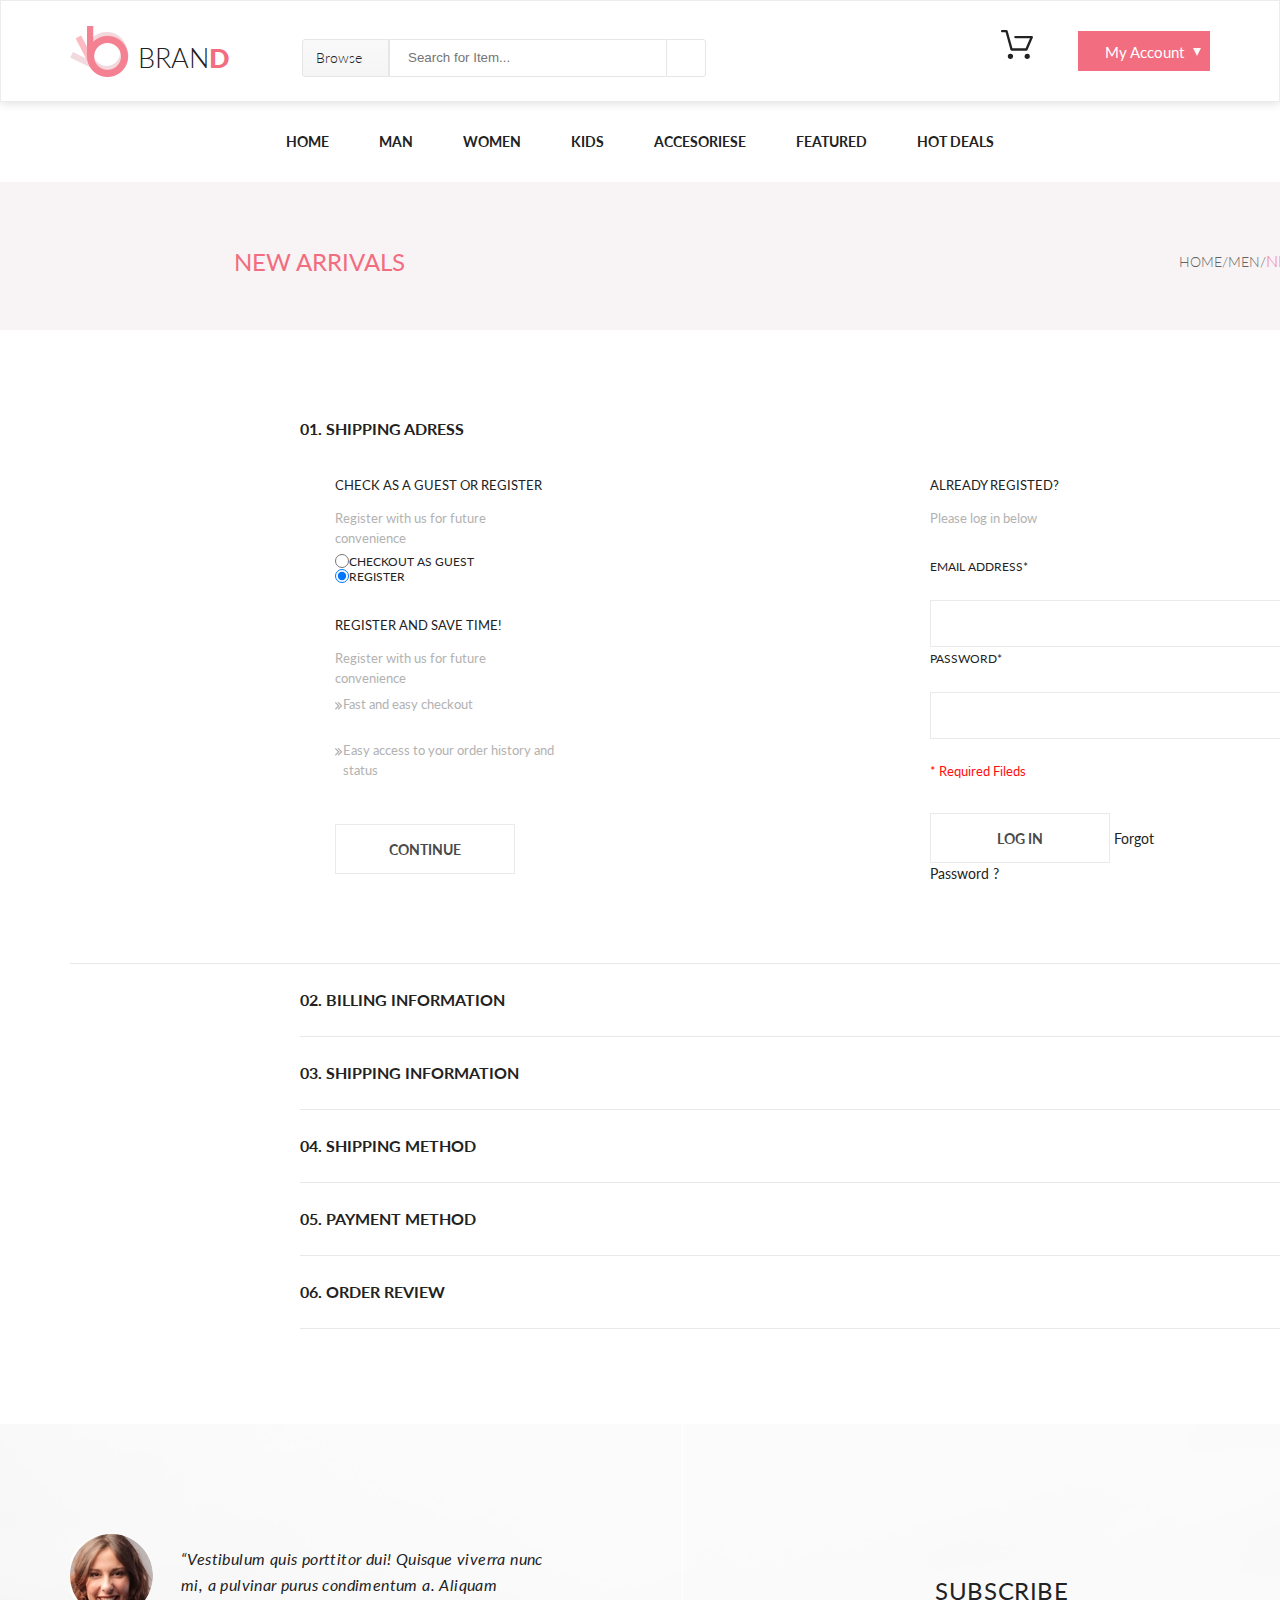
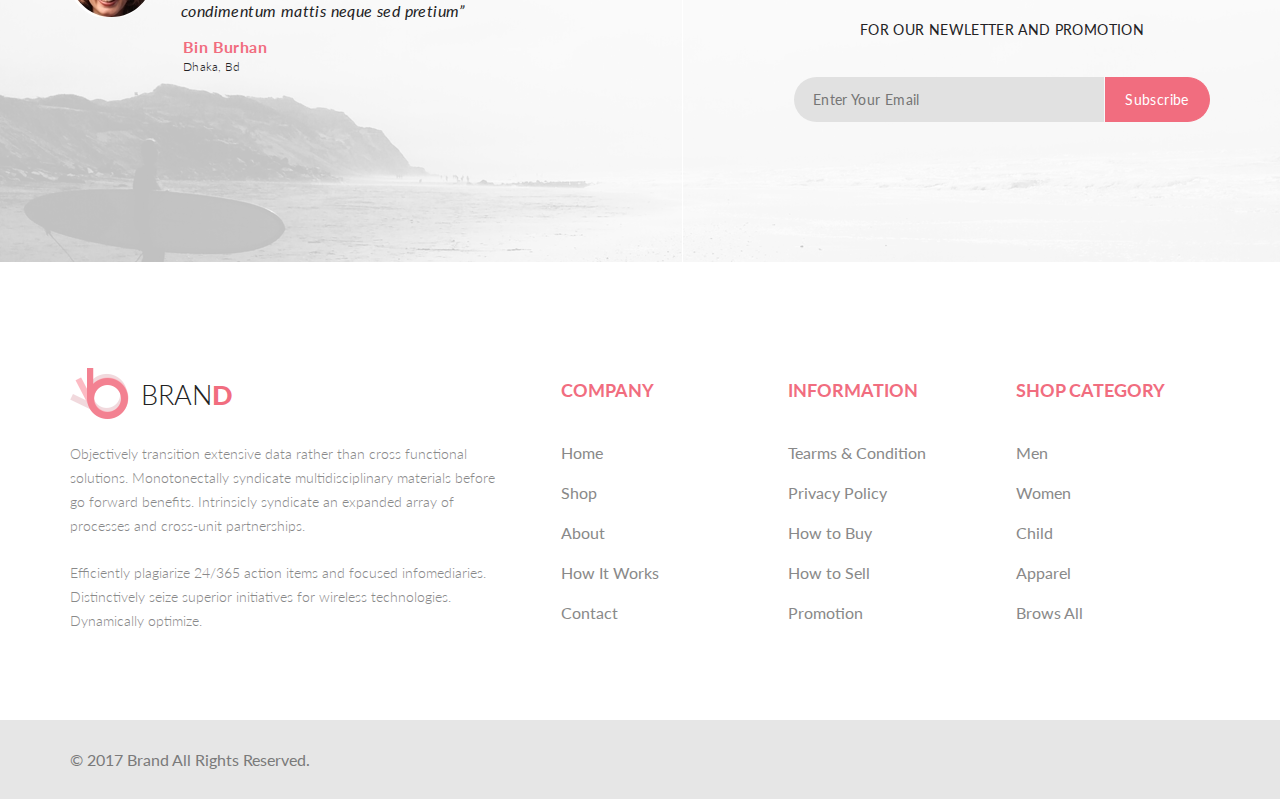
==== commit 12d9dee4: "Add files via upload" ====
--- a/Checkout.html
+++ b/Checkout.html
@@ -28,25 +28,25 @@
                                 <h3 class="pink_effect">Women</h3>
                             </strong>
                             <ul>
-                                <li><a href="single_page.html"
+                                <li><a href="Product.html"
                                     class="pink_effect">Dresses</a></li>
-                                <li><a href="single_page.html" class="pink_effect">Tops</a></li>
-                                <li><a href="single_page.html" class="pink_effect">Sweaters/Knits</a></li>
-                                <li><a href="single_page.html" class="pink_effect">Jackets/Coats</a></li>
-                                <li><a href="single_page.html" class="pink_effect">Blazers</a></li>
-                                <li><a href="single_page.html" class="pink_effect">Denim</a></li>
-                                <li><a href="single_page.html" class="pink_effect">Leggings/Pants</a> </li>
-                                <li><a href="single_page.html" class="pink_effect">Skirts/Shorts</a></li>
-                                <li><a href="single_page.html" class="pink_effect">Accessories</a> </li>
+                                <li><a href="Product.html" class="pink_effect">Tops</a></li>
+                                <li><a href="Product.html" class="pink_effect">Sweaters/Knits</a></li>
+                                <li><a href="Product.html" class="pink_effect">Jackets/Coats</a></li>
+                                <li><a href="Product.html" class="pink_effect">Blazers</a></li>
+                                <li><a href="Product.html" class="pink_effect">Denim</a></li>
+                                <li><a href="Product.html" class="pink_effect">Leggings/Pants</a> </li>
+                                <li><a href="Product.html" class="pink_effect">Skirts/Shorts</a></li>
+                                <li><a href="Product.html" class="pink_effect">Accessories</a> </li>
                                 <strong>
                                     <h3 class="pink_effect">Man</h3>
                                 </strong>
-                                <li><a href="single_page.html" class="pink_effect">Tees/Tank tops</a></li>
-                                <li><a href="single_page.html" class="pink_effect"> Shirts/Polos</a> </li>
-                                <li><a href="single_page.html" class="pink_effect">Sweaters</a></li>
-                                <li><a href="single_page.html" class="pink_effect">Sweatshirts/Hoodies</a></li>
-                                <li><a href="single_page.html" class="pink_effect">Blazers</a> </li>
-                                <li><a href="single_page.html" class="pink_effect">Jackets/vests</a></li>
+                                <li><a href="Product.html" class="pink_effect">Tees/Tank tops</a></li>
+                                <li><a href="Product.html" class="pink_effect"> Shirts/Polos</a> </li>
+                                <li><a href="Product.html" class="pink_effect">Sweaters</a></li>
+                                <li><a href="Product.html" class="pink_effect">Sweatshirts/Hoodies</a></li>
+                                <li><a href="Product.html" class="pink_effect">Blazers</a> </li>
+                                <li><a href="Product.html" class="pink_effect">Jackets/vests</a></li>
                             </ul>
                         </div>
                     </ul>
@@ -503,6 +503,7 @@
         </ul>
     </div>
 </nav>
+<div class="container-arravals">
 <div class="new_arrivals">
     <h3 class="new_arrivals_text">New Arrivals</h3>
     <nav aria-label="breadcrumb">
@@ -513,65 +514,77 @@
         </ul>
     </nav>
 </div>
+</div>
     <section>
-                      
-        <h2 class="headline">01.   Shipping Adress</h2>
-            <div class="form-conteiner">
-            <div class="left-form">
+  
+
+           <div class="container">  
+                                <button class="headline" type="checkbox" data-bs-toggle="collapse" data-bs-target="#collapseOne" aria-expanded="true" aria-controls="collapseOne">
+                        01.   Shipping Adress
+                    </button>
+                  </h2>
+                  <div id="collapseOne" class="accordion-collapse collapse show" aria-labelledby="headingOne" data-bs-parent="#accordionExample">
+                    <div class="accordion-body">
+                        <div class="form-conteiner">
+                            <div class="left-form">
+                                    <form>
+                            <h3>Check as a guest or register</h3>
+                            <p>Register with us for future convenience</p>
+                            <div class="form-check-chekout">
+                                <input class="forms-check-input" type="radio" name="flexRadioDefault" id="flexRadioDefault1">
+                                <label class="forms-check-label" for="flexRadioDefault1">
+                                    checkout as guest
+                                </label>
+                              </div>
+                              <div class="form-check-chekout">
+                                <input class="forms-check-input" type="radio" name="flexRadioDefault" id="flexRadioDefault2" checked>
+                                <label class="forms-check-label" for="flexRadioDefault2">
+                                    register
+                                </label>
+                              </div>
+                              <h4>register and save time!</h4>
+                              <p>Register with us for future convenience</p>
+                              <div class="arrow_p">
+                              <img src="img/11.webp" alt="11"><p>Fast and easy checkout</p>
+                              </div>
+                              <div class="arrow_p">
+                              <img src="img/11.webp" alt="11"><p>Easy access to your order history and status</p>
+                            </div>
+                            <a href="#">
+                                <button type="submit" class="continue">Continue</button></a>
+                                                  </form>
+                    </div>
+                    <div class="rigth-forms">    
                     <form>
-            <h3>Check as a guest or register</h3>
-            <p>Register with us for future convenience</p>
-            <div class="form-check">
-                <input class="form-check-input" type="radio" name="flexRadioDefault" id="flexRadioDefault1">
-                <label class="form-check-label" for="flexRadioDefault1">
-                    checkout as guest
-                </label>
-              </div>
-              <div class="form-check">
-                <input class="form-check-input" type="radio" name="flexRadioDefault" id="flexRadioDefault2" checked>
-                <label class="form-check-label" for="flexRadioDefault2">
-                    register
-                </label>
-              </div>
-              <h4>register and save time!</h4>
-              <p>Register with us for future convenience</p>
-              <div class="arrow_p">
-              <img src="img/11.webp" alt="11"><p>Fast and easy checkout</p>
-              </div>
-              <div class="arrow_p">
-              <img src="img/11.webp" alt="11"><p>Easy access to your order history and status</p>
-            </div>
-            <a href="#">
-                <button type="submit" class="continue">Continue</button></a>
-                                  </form>
-    </div>
-    <div class="rigth-form">    
-    <form>
-            <h3>Already registed?</h3>
-            <p class="text-grey">Please log in below</p>
-                    <div class="mb-3">
-        <label for="exampleInputEmail1" class="form-label">EMAIL ADDRESS*</label>
-        <input type="email" class="form-control" id="exampleInputEmail1" aria-describedby="emailHelp">
-              <div class="mb-3">
-        <label for="exampleInputPassword1" class="form-label">PASSWORD*</label>
-        <input type="password" class="form-control" id="exampleInputPassword1">
-      </div>
-                  <p class="star-text">* Required Fileds</p>
-            <a href="#">
-              <button type="submit" class="btn btn-primary">Log in</button></a>
-      <a href="#" class="forgot"> Forgot Password ?</a>
-    </form> 
+                            <h3>Already registed?</h3>
+                            <p class="text-grey">Please log in below</p>
+                                    <div class="mb-3">
+                        <label for="exampleInputEmail1" class="form-label">EMAIL ADDRESS*</label>
+                        <input type="email" class="form-control" id="exampleInputEmail1" aria-describedby="emailHelp">
+                              <div class="mb-3">
+                        <label for="exampleInputPassword1" class="form-label">PASSWORD*</label>
+                        <input type="password" class="form-control" id="exampleInputPassword1">
+                      </div>
+                                  <p class="star-text">* Required Fileds</p>
+                            <a href="#">
+                              <button type="submit" class="btn btn-primary">Log in</button></a>
+                      <a href="#" class="forgot"> Forgot Password ?</a>
+                    </form> 
+                    </div>
+                  </div>
+                </div>                  
 </div>
 </div>
 </label>
 </section>
+</div> 
+<div class="container">
 <a href="#" ></a><h2 class="lazy-text">02.   BILLING INFORMATION</h2>
 <a href="#" ></a><h2 class="lazy-text">03.   SHIPPING INFORMATION</h2>
 <a href="#" ></a><h2 class="lazy-text">04.   SHIPPING METHOD</h2>
 <a href="#" ></a><h2 class="lazy-text">05.   PAYMENT METHOD</h2>
 <a href="#" ></a><h2 class="lazy-text">06.   ORDER REVIEW</h2>
-
-    
+</div>
 
 <div class="comunity">
     <img src="img/com.png" alt="com background" style="opacity:0.25;filter:alpha(opacity=25)">
--- a/style.css
+++ b/style.css
@@ -532,7 +532,6 @@
 
 .fas:hover {
     filter: opacity(50%);
-
 }
 
 .pink_effect:hover {
@@ -1184,7 +1183,7 @@
 }
 
 .new_arrivals {
-    width: 100%;
+    width: 1610px;
     height: 148px;
     background-color: #f8f3f4;
     display: flex;
@@ -1247,6 +1246,11 @@
     color: #636363;
 }
 
+.container-main_img {
+    width: 1607px;
+    margin: 0 auto;
+}
+
 .main_img {
     height: 777px;
     border: 1px solid #eaeaea;
@@ -1254,9 +1258,7 @@
     display: flex;
     justify-content: space-between;
     margin: 0 auto;
-
-
-
+    width: 1607px;
 }
 
 .girl {
@@ -1293,9 +1295,7 @@
 
 .info-conteiner {
     margin: 0 auto;
-
-
-
+    width: 1140px;
 }
 
 .info {
@@ -1304,9 +1304,6 @@
     border: 1px solid #eaeaea;
     background-color: #ffffff;
     margin-top: -60px;
-    margin-left: 229px;
-
-
 }
 
 .collection {
@@ -1581,14 +1578,19 @@
     text-transform: uppercase;
     margin-left: 230px;
     margin-top: 89px;
-}
+    border: none;
+    background-color: white;
+    outline: none;
+    cursor: pointer;
+}
+
 
 .left-form {
     width: 246px;
 
 }
 
-.form-check-input:checked {
+.forms-check-input:checked {
     width: 14px;
     height: 14px;
     border: 2px solid #555555;
@@ -1596,7 +1598,7 @@
 
 }
 
-.form-check-label {
+.forms-check-label {
     color: #222222;
     font-family: "Lato";
     font-size: 12px;
@@ -1674,12 +1676,12 @@
     border: 1px solid transparent;
 }
 
-.rigth-form {
+.rigth-forms {
     padding-left: 349px;
     width: 246px;
 }
 
-.rigth-form h3 {
+.rigth-forms h3 {
     color: #222222;
     font-family: "Lato";
     font-size: 13px;
@@ -1965,7 +1967,7 @@
     border: 1px solid transparent;
 }
 
-.conteiner-form {
+.container-form {
     max-width: 1140px;
     margin: 0 auto;
 }
@@ -2166,4 +2168,373 @@
     background-color: #ffffff;
     color: #f16d7f;
     border: 1px solid transparent;
+}
+
+.product-menu {
+    display: flex;
+    margin-top: 59px;
+    max-width: 1610px;
+    justify-content: space-between;
+    margin: 0 auto;
+
+}
+
+.left-menu {
+    display: flex;
+    flex-direction: column;
+    width: 243px;
+    margin-left: 230px;
+    position: relative;
+}
+
+
+
+
+.menu-list-product:hover {
+    color: #ef5b70
+}
+
+.menu-top {
+    display: flex;
+    justify-content: space-between;
+}
+
+.trend {
+    display: flex;
+    flex-wrap: wrap;
+    width: 176px;
+    height: 80px;
+    padding-top: 14px;
+    margin-left: 50px;
+}
+
+.trend li {
+    color: #6f6e6e;
+    font-family: "Lato";
+    font-size: 14px;
+    font-weight: 400;
+    font-style: normal;
+    letter-spacing: normal;
+    line-height: 26px;
+    text-align: left;
+    display: inline;
+}
+
+.trending {
+    color: #6f6e6e;
+    font-family: "Lato";
+    font-size: 14px;
+    font-weight: 700;
+    font-style: normal;
+    letter-spacing: normal;
+    line-height: 20px;
+    text-align: left;
+    text-transform: uppercase;
+}
+
+.size-button {
+    display: flex;
+    flex-wrap: wrap;
+    width: 207px;
+    height: 74px;
+    padding-top: 15px;
+}
+
+.form-check {
+    display: inline;
+
+}
+
+.form-check-input {
+    width: 13px;
+    height: 13px;
+    border: 1px solid #ebebeb;
+    background-color: #ffffff;
+    padding-right: 9px;
+}
+
+.form-check-label {
+    color: #6f6e6e;
+    font-family: "Open Sans";
+    font-size: 14px;
+    font-weight: 400;
+    font-style: normal;
+    letter-spacing: normal;
+    line-height: 20px;
+    text-align: left;
+    text-transform: uppercase;
+    padding-right: 9px;
+
+}
+
+.fas:checked {
+    transform: rotate(-45deg);
+    color: #ef5b70
+}
+
+
+.range {
+    margin-left: 50px;
+    width: 262px;
+    height: 73px;
+    padding-top: 15px;
+}
+
+.form-range {
+    width: 262px;
+    height: 6px;
+    border-radius: 3px;
+    background-color: #f0f0f0;
+    color: #f16d7f;
+}
+
+input[type='range']::-webkit-slider-thumb {
+    -webkit-appearance: none;
+    background-color: #f16d7f;
+    border: 1px solid #bdc3c7;
+    width: 20px;
+    height: 20px;
+    border-radius: 10px;
+    cursor: pointer;
+}
+
+.range p {
+    color: #6f6e6e;
+    font-family: "Open Sans";
+    font-size: 14px;
+    font-weight: 400;
+    font-style: normal;
+    letter-spacing: normal;
+    line-height: 26px;
+    text-align: left;
+}
+
+.range-p {
+    display: flex;
+    justify-content: space-between;
+}
+
+.col-md-4 {
+
+    height: 30px;
+    background-color: #ffffff;
+    margin-left: 9px;
+    margin-top: 10px;
+}
+
+.view-container {
+    margin: 0 auto;
+    width: 1140px;
+}
+
+.filter {
+    width: 846px;
+    height: 50px;
+    background-color: #f3f3f3;
+    display: flex;
+    margin-left: 522px;
+    flex-direction: row;
+}
+
+.input-grouphas-validation {
+    width: 119px;
+    height: 30px;
+    background-color: #ffffff;
+    display: inline;
+    margin-left: 9px;
+    margin-top: 10px;
+}
+
+.input-group-text {
+    width: 67px;
+    height: 30px;
+    color: #6f6e6e;
+    font-family: "Lato";
+    font-size: 14px;
+    font-weight: 400;
+    font-style: normal;
+    letter-spacing: normal;
+    line-height: 26px;
+    text-align: left;
+}
+
+.form-select-is-invalid {
+    width: 85px;
+    height: 30px;
+    color: #6f6e6e;
+    font-family: " Lato";
+    font-size: 14px;
+    font-weight: 400;
+    font-style: normal;
+    letter-spacing: normal;
+    line-height: 26px;
+    text-align: center;
+    border: none;
+
+}
+
+.conteiner-goods {
+    margin-left: 522px;
+    margin-top: 48px;
+    max-width: 846px;
+    display: flex;
+    flex-direction: row;
+    justify-content: space-between;
+    flex-wrap: wrap;
+    width: 1140px;
+}
+
+.goods-product {
+    display: flex;
+    flex-direction: column;
+    width: 263px;
+    height: 364px;
+    background-color: #ffffff;
+}
+
+.goods-product:hover {
+    box-shadow: 0 5px 8px rgba(0, 0, 0, 0.16);
+    background-color: #ffffff;
+    filter: brightness(50%);
+}
+
+.conteiner-nav {
+    margin: 0 auto;
+    display: flex;
+    justify-content: space-around;
+    width: 1140px;
+}
+
+.pagination {
+    display: flex;
+    width: 261px;
+    height: 44px;
+    border-radius: 3px;
+    border: 1px solid #ebebeb;
+    background-color: #ffffff;
+}
+
+.page-item {
+    color: #c4c4c4;
+    font-family: "Lato";
+    font-size: 16px;
+    font-weight: bold;
+    font-style: normal;
+    letter-spacing: normal;
+    line-height: 26px;
+    text-align: center;
+    list-style-type: none;
+}
+
+.page-link {
+    color: #c4c4c4;
+    font-family: "Lato";
+    font-size: 16px;
+    font-weight: bold;
+    font-style: normal;
+    letter-spacing: normal;
+    line-height: 26px;
+    text-align: center;
+}
+
+.view-all {
+    width: 150px;
+    height: 44px;
+    border-radius: 3px;
+    border: 1px solid #ef5b70;
+    background-color: #ffffff;
+    color: #ef5b70;
+    font-family: "Lato";
+    font-size: 16px;
+    font-weight: bold;
+    font-style: normal;
+    letter-spacing: normal;
+    line-height: 26px;
+    text-align: center;
+}
+
+.view-all:hover {
+    border: 1px solid transparent;
+    background-color: #ef5b70;
+    color: #ffffff;
+}
+
+.baner-black {
+    height: 341px;
+    background-color: #222224;
+    display: flex;
+    margin-top: 110px;
+    margin-bottom: 0;
+}
+
+.conteiner-baner-black {
+    width: 1140;
+    display: flex;
+    justify-content: space-between;
+    margin: 0 auto;
+}
+
+.blok-info {
+    display: flex;
+    flex-direction: column;
+    width: 309px;
+    margin-top: 89px;
+}
+
+.img-baner-black {
+    width: 45px;
+    height: 32px;
+    margin-left: 130px;
+}
+
+.blok-info h1 {
+    color: #fbfbfb;
+    font-family: "Lato";
+    font-size: 20px;
+    font-weight: 700;
+    font-style: normal;
+    letter-spacing: normal;
+    line-height: normal;
+    text-align: center;
+
+}
+
+.blok-info p {
+    color: #fbfbfb;
+    font-family: "Lato";
+    font-size: 14px;
+    font-weight: 300;
+    font-style: normal;
+    letter-spacing: 0.35px;
+    line-height: 23.95px;
+    text-align: center;
+}
+
+.form-check-chekout {
+    display: flex;
+}
+
+.forms-check-input {
+    width: 14px;
+    height: 14px;
+    border: 2px solid #555555;
+    background-color: #ffffff;
+    color: #000000;
+}
+
+.form-check-label {
+    color: #222222;
+    font-family: Lato;
+    font-size: 12px;
+    font-weight: 400;
+    font-style: normal;
+    letter-spacing: normal;
+    line-height: normal;
+    text-align: right;
+    text-transform: uppercase;
+}
+
+.container-arravals {
+    margin: 0 auto;
+    max-width: 1610px;
 }